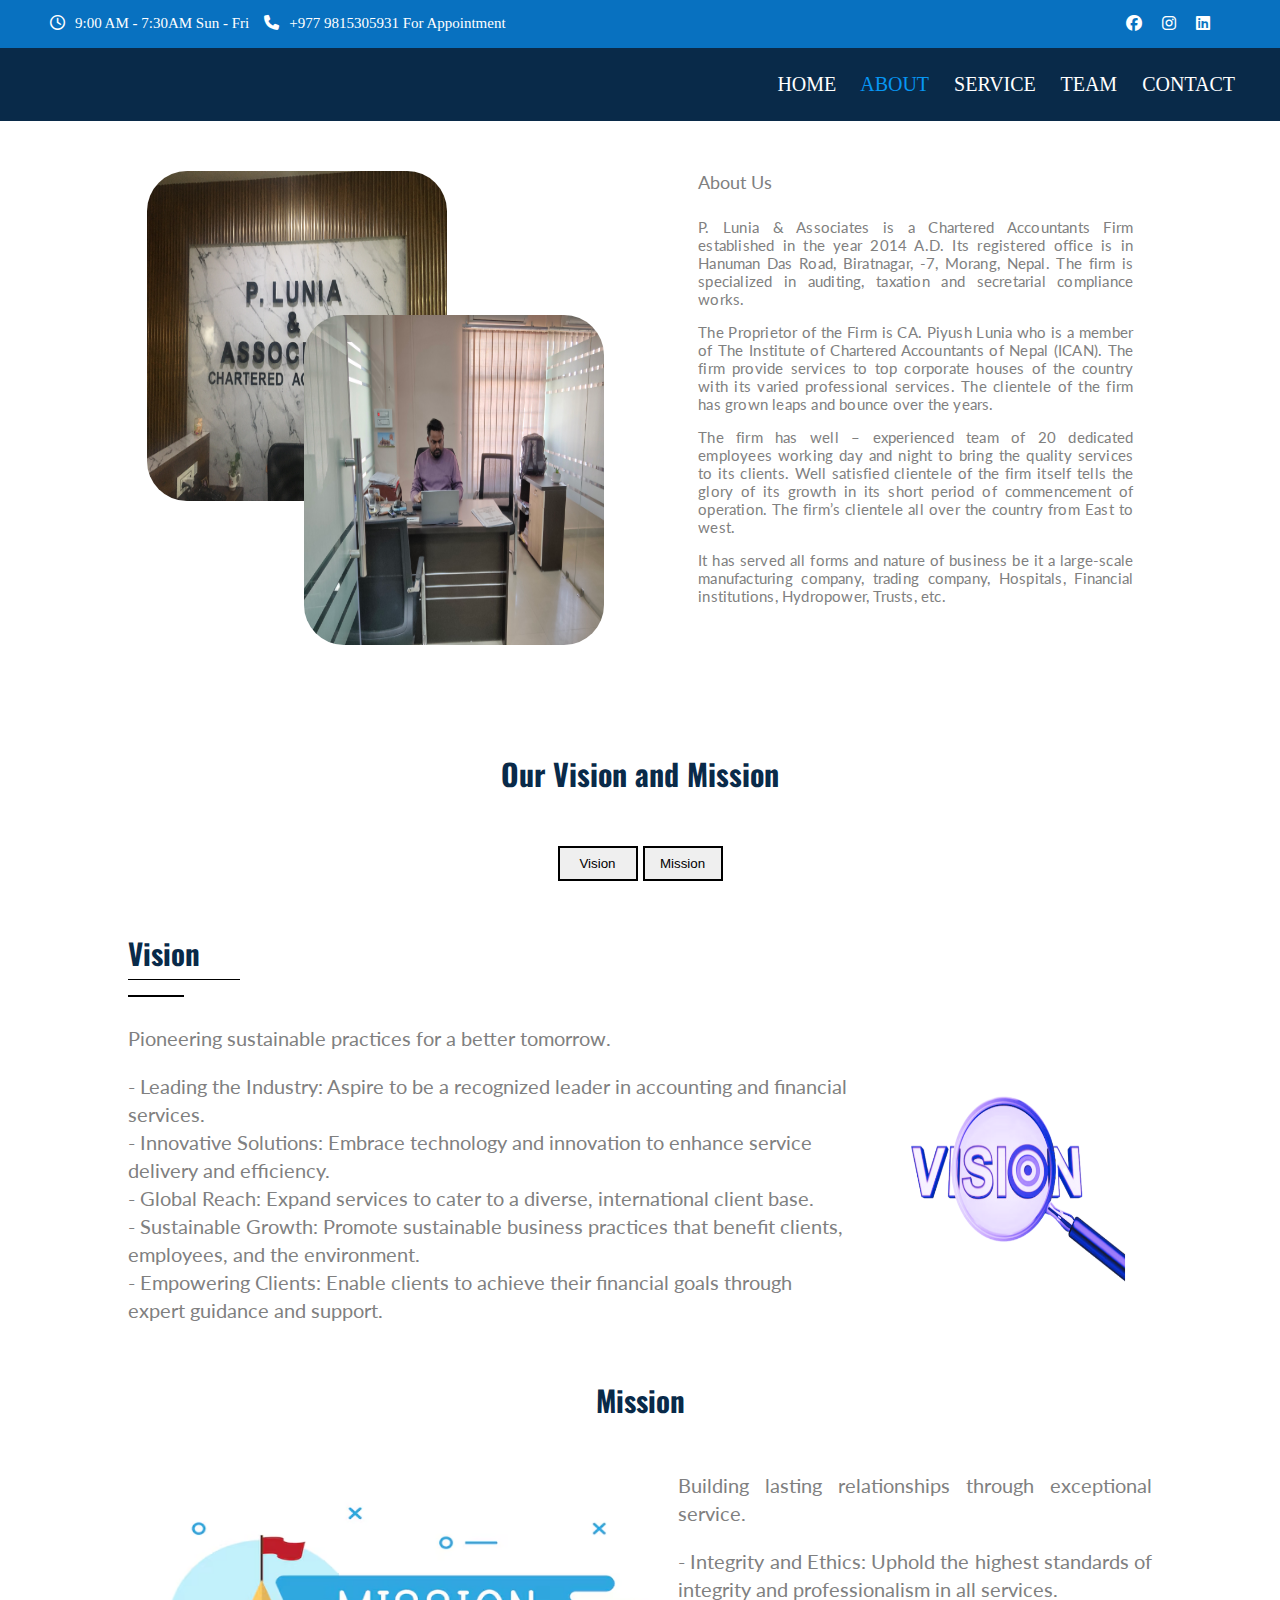
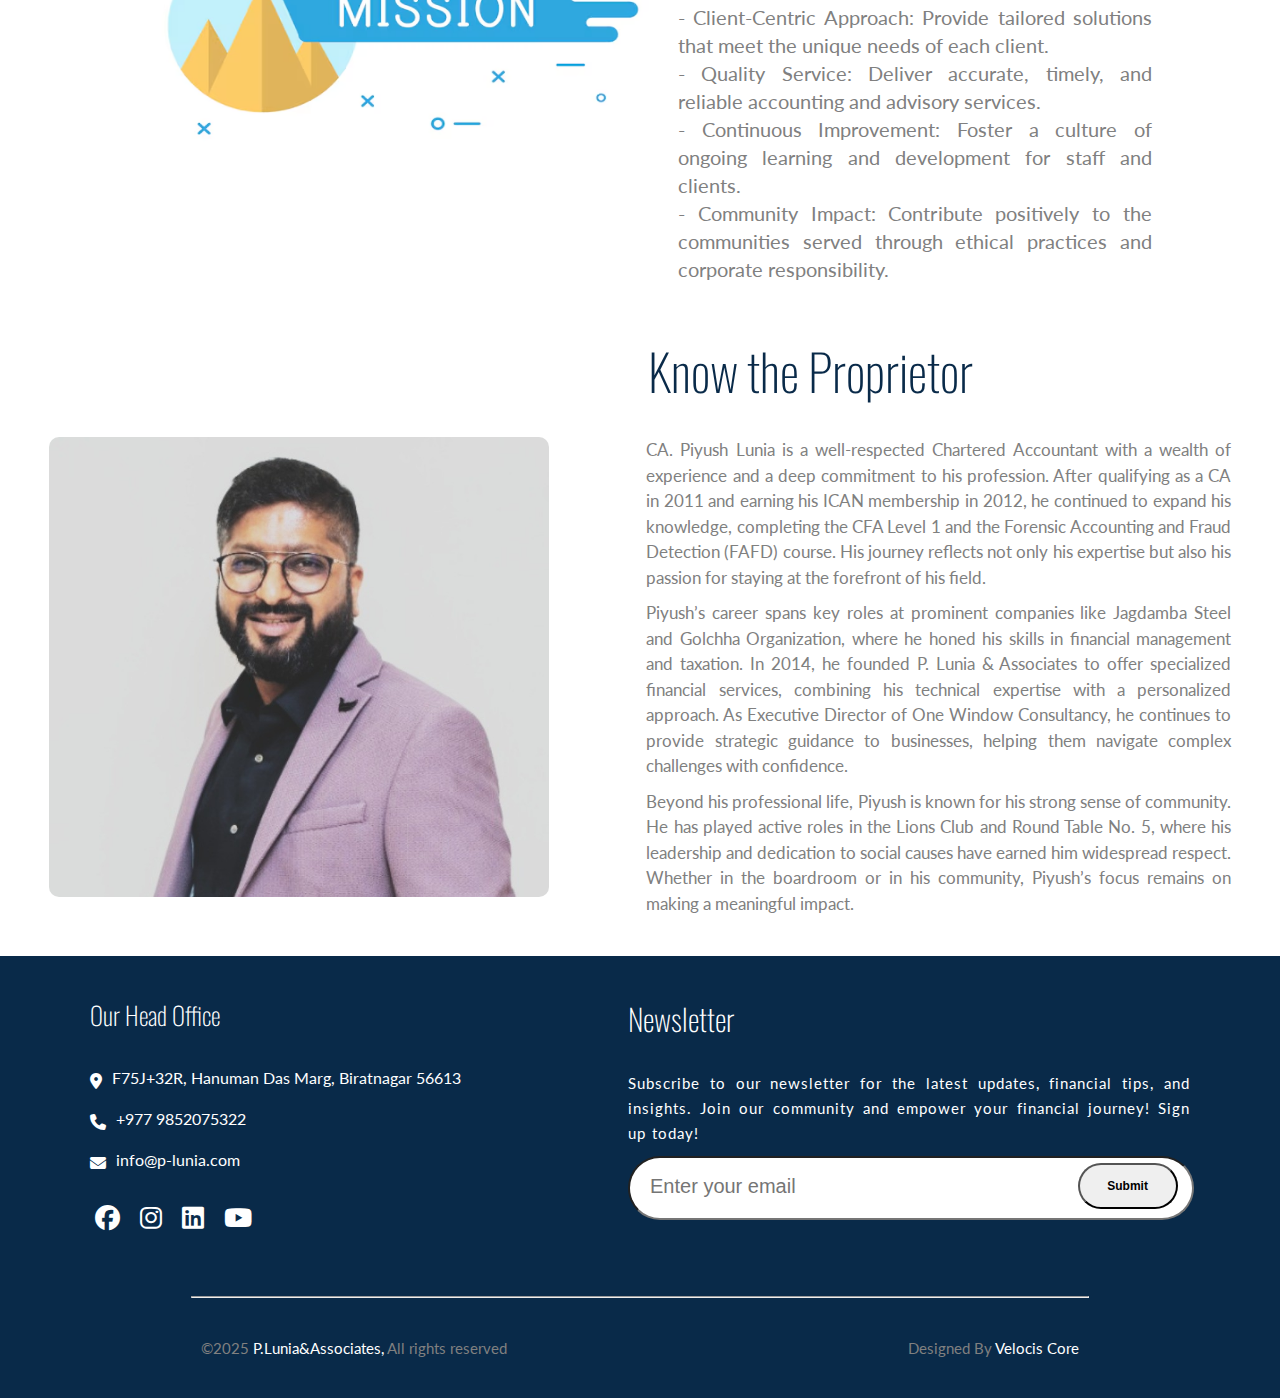
==== about.html @ ff82abf3 "pla site clone" ====
<!DOCTYPE html>
<html lang="en">

<head>
    <meta charset="UTF-8">
    <meta name="viewport" content="width=device-width, initial-scale=1.0">
    <title>P-Lunia & Associates</title>
    <link rel="shortcut icon" href="p-lunialogo.png" type="image/x-icon">
    <link rel="stylesheet" href="https://cdnjs.cloudflare.com/ajax/libs/font-awesome/6.7.2/css/all.min.css">
    <link rel="stylesheet" href="style.css">
    <link rel="stylesheet" href="media-queries.css">
    <!-- lato -->
    <link href="https://fonts.googleapis.com/css2?family=Oswald:wght@200..700&family=Playwrite+IE+Guides&display=swap"
        rel="stylesheet">

    <link
        href="https://fonts.googleapis.com/css2?family=Lato:ital,wght@0,100;0,300;0,400;0,700;0,900;1,100;1,300;1,400;1,700;1,900&family=Oswald:wght@200..700&family=Playwrite+IE+Guides&display=swap"
        rel="stylesheet">

</head>

<body>
    <!-- Top header -->
    <header class="top-header">
        <div class="side">
            <div class="time">
                <i class="fa-regular fa-clock"></i>
                <div> 9:00 AM - 7:30AM Sun - Fri</div>
            </div>
            <div class="phone">
                <i class="fa-solid fa-phone"></i>
                <div>+977 9815305931 For Appointment</div>
            </div>
        </div>
        <div class="icon">
            <a href=""><i class="fa-brands fa-facebook"></i></a>
            <a href=""><i class="fa-brands fa-instagram"></i></a>
            <a href=""><i class="fa-brands fa-linkedin"></i></a>

        </div>
    </header>

    <!-- navbar -->
    <nav class="navbar">

        <a href="index.html" class=" hover-link ">HOME</a>
        <a href="about.html" class="hover-link active">ABOUT</a>
        <a href="service.html" class="hover-link">SERVICE</a>
        <a href="team.html" class="hover-link">TEAM</a>
        <a href="contact.html" class="hover-link">CONTACT</a>

        <a href="#" class="nav-toggle"><i class="fa-solid fa-bars"></i></a>
    </nav>

    <!-- about page -->
    <section class="about">

        <div class="about-top">
            <div class="about-img">
                <div class="about-relative">
                    <img src="/assets/images/about/about.jpg" alt="about-image">
                </div>
                <div class="about-absolute">
                    <img src="/assets/images/about/about-2.jpg" alt="about-image2">
                </div>

            </div>
            <div class="about-text">
                <p>About Us</p>
                <div class="paragraph">
                    <p>P. Lunia & Associates is a Chartered Accountants Firm established in the year 2014 A.D. Its
                        registered office is in Hanuman Das Road, Biratnagar, -7, Morang, Nepal. The firm is
                        specialized
                        in
                        auditing, taxation and secretarial compliance works.</p>

                    <p> The Proprietor of the Firm is CA. Piyush Lunia who is a member of The Institute of Chartered
                        Accountants of Nepal (ICAN). The firm provide services to top corporate houses of the
                        country
                        with
                        its varied professional services. The clientele of the firm has grown leaps and bounce over
                        the
                        years.</p>

                    <p>The firm has well – experienced team of 20 dedicated employees working day and night to bring
                        the
                        quality services to its clients. Well satisfied clientele of the firm itself tells the glory
                        of
                        its
                        growth in its short period of commencement of operation. The firm’s clientele all over the
                        country
                        from East to west.</p>
                    <p> It has served all forms and nature of business be it a large-scale manufacturing company,
                        trading
                        company, Hospitals, Financial institutions, Hydropower, Trusts, etc.</p>
                </div>

            </div>
        </div>
    </section>
    <!-- vision and mission -->
    <div class="bottom">
        <h2>Our Vision and Mission</h2>
        <button type="button">Vision</button>
        <button type="button">Mission</button>
    </div>
    <!-- vision -->
    <div class="vision-absolute">
        <h4>Vision</h4>
        <hr class="one">
        <hr class="two">
    </div>
    <div class="vision">
        <!-- <hr class="one"> -->
        <div class="vision-text">
            <p style="margin-bottom: 20px;">Pioneering sustainable practices for a better tomorrow.</p>

            <p>- Leading the Industry: Aspire to be a recognized leader in accounting and financial services.
            </p>
            <p> - Innovative Solutions: Embrace technology and innovation to enhance service delivery and
                efficiency.</p>
            <p>- Global Reach: Expand services to cater to a diverse, international client base.</p>
            <p>- Sustainable Growth: Promote sustainable business practices that benefit clients, employees, and
                the
                environment.</p>
            <p> - Empowering Clients: Enable clients to achieve their financial goals through expert guidance
                and
                support.</p>
        </div>
        <div class="vision-img">
            <img src="/assets/images/about/vision.png" alt="Vision" height="300px" width="300px">
        </div>

    </div>
    <!-- Mission -->
    <div class="mission">
        <h4>Mission</h4>
        <!-- <hr class="mission-absolute1">
        <hr class="mission-absolute2"> -->
    </div>
    <div class="mission-container">

        <div class="mission-img">
            <img src="/assets/images/about/mission.png" alt="mission" height="300px" width="550px">
        </div>
        <!-- <hr class="one"> -->
        <div class="mission-text">
            <p style="margin-bottom: 20px;">Building lasting relationships through exceptional service.</p>
            <p>- Integrity and Ethics: Uphold the highest standards of integrity and professionalism in all
                services.</p>
            <p> - Client-Centric Approach: Provide tailored solutions that meet the unique needs of each client.
            </p>
            <p> - Quality Service: Deliver accurate, timely, and reliable accounting and advisory services.</p>
            <p>- Continuous Improvement: Foster a culture of ongoing learning and development for staff and
                clients.</p>
            <p> - Community Impact: Contribute positively to the communities served through ethical practices
                and corporate responsibility.</p>
        </div>
    </div>

    <h2 class="proprietor"> Know the Proprietor</h2>
    <div class="proprietor-container">

        <div class="proprietor-img">
            <img src="/assets/images/about/proprietor.jpg" alt="proprietor">

        </div>

        <div class="proprietor-text">

            <p>CA. Piyush Lunia is a well-respected Chartered Accountant with a wealth of experience and a
                deep
                commitment to his profession. After qualifying as a CA in 2011 and earning his ICAN
                membership
                in 2012, he continued to expand his knowledge, completing the CFA Level 1 and the Forensic
                Accounting and Fraud Detection (FAFD) course. His journey reflects not only his expertise
                but
                also his passion for staying at the forefront of his field.</p>

            <p>Piyush’s career spans key roles at prominent companies like Jagdamba Steel and Golchha
                Organization, where he honed his skills in financial management and taxation. In 2014, he
                founded P. Lunia & Associates to offer specialized financial services, combining his
                technical
                expertise with a personalized approach. As Executive Director of One Window Consultancy, he
                continues to provide strategic guidance to businesses, helping them navigate complex
                challenges
                with confidence.</p>
            <p>Beyond his professional life, Piyush is known for his strong sense of community. He has
                played
                active roles in the Lions Club and Round Table No. 5, where his leadership and dedication to
                social causes have earned him widespread respect. Whether in the boardroom or in his
                community,
                Piyush’s focus remains on making a meaningful impact.</p>

        </div>


    </div>

    <!-- footer -->
    <footer>
        <div class="main-footer">
            <div class="head">
                <h3 style="color: white;">Our Head Office</h3>
                <div>
                    <i class="fa-solid fa-location-dot"></i>
                    <p style="color: white;"> F75J+32R, Hanuman Das Marg, Biratnagar 56613 </p>
                </div>
                <div>
                    <i class="fa-solid fa-phone"></i>
                    <p style="color: white;">+977 9852075322</p>
                </div>
                <div>
                    <i class="fa-solid fa-envelope"></i>
                    <p style="color: white;">info@p-lunia.com</p>
                </div>
                <div class="footer-icon">
                    <a href=""><i class="fa-brands fa-facebook"></i></a>
                    <a href=""><i class="fa-brands fa-instagram"></i></a>
                    <a href=""><i class="fa-brands fa-linkedin"></i></a>
                    <a href=""><i class="fa-brands fa-youtube"></i></a>
                </div>
            </div>

            <div class="newsletter">
                <h3 style="color: white;">Newsletter</h3>
                <p style="color: white;">Subscribe to our newsletter for the latest updates, financial tips, and
                    insights. Join our community
                    and empower your financial journey! Sign up today!</p>
                <div class="form">
                    <input type="email" name="email" placeholder="Enter your email">
                    <div class="button">
                        <button type="submit">Submit</button>
                    </div>
                </div>
            </div>

        </div>
        <hr>
        <div class="footer">
            <p>&copy;2025 <a href="">P.Lunia&Associates,</a> All rights reserved</p>
            <p>Designed By <a href="">Velocis Core</a></p>
        </div>
    </footer>
</body>

</html>
---- style.css ----
* {
    margin: 0px;
    padding: 0px;
}

body {
    margin: 0px;
    padding: 0px;
}

h1,
h2,
h3,
h4,
h5,
h6 {
    color: #092a49;
    ;
    font-family: "Oswald", serif;
}

p {
    font-family: "Lato", serif;
    color: rgb(128, 128, 128);
}

a {
    color: white;
    text-decoration: none;
}


.active {
    color: #0796f3;
}

/* top navbar */
.top-header {

    background-color: #0871c0;
    /* background: linear-gradient ( #0793f9, #085490,#083e6b,#092c4d); */
    color: white;
    padding: 15px 50px;
    display: flex;
    justify-content: space-between;
}

/* topbar time and phone */

.side {
    display: flex;
    font-size: 15px;

    .time {
        display: flex;
        margin-right: 15px;

        i {
            margin-right: 10px;
        }
    }

    .phone {
        display: flex;

        i {
            margin-right: 10px;
        }
    }
}

/* Social media icon */
.icon {
    display: flex;

    a {
        color: white;
        margin-right: 20px;


    }
}

/* MAIN navbar */
.nav-toggle {
    display: none;
}

.navbar {
    text-align: end;
    background-color: #092a49;
    padding: 25px;
    font-size: 20px;

    a {
        margin-right: 20px;

    }

    a:hover {
        color: #0796f3;
    }
}

/* Contact section */
.container {

    width: 80%;
    margin: 100px auto 30px auto;

}

.text {
    padding: 10px;

    p {

        font-size: 20px;
    }

    h2 {
        margin-left: 30px;

        font-size: 40px;
        font-weight: lighter;

    }

}

/* contact sidebar */
.sub-container {
    display: flex;

}

.contact {
    display: grid;
    margin: 15px 10px;
    width: 500px;

}

.office {
    display: flex;
    border: 1px solid #e5e5e5;
    padding: 30px 30px;
    /* margin: 20px ; */
    height: 70px;
    letter-spacing: 1px;
    line-height: 35px;

    i {
        color: #0796fe;
        border: 1px solid #e5e5e5;
        margin: 12px 0px;
        /* padding: 10px; */
        font-size: 20px;
        height: 45px;
        width: 45px;
        text-align: center;
        align-content: center;
    }

    div {
        margin: 0px 0px 0px 15px;

        h4 {
            font-size: 15px;
            font-weight: 300px;

        }
    }
}

.office:hover {
    box-shadow: 1px 1px 10px 3px #e5e5e5;

}

.phone1 {
    display: flex;
    border: 1px solid #e5e5e5;
    padding: 30px 30px;
    /* margin: 20px ; */
    height: 70px;
    letter-spacing: 1px;
    line-height: 35px;

    i {
        color: #0796fe;
        border: 1px solid #e5e5e5;
        margin: 12px 0px;
        /* padding: 10px; */
        font-size: 20px;
        height: 45px;
        width: 45px;
        text-align: center;
        align-content: center;
    }

    div {
        margin: 0px 0px 0px 15px;

        h4 {
            font-size: 15px;
            font-weight: 300px;

        }
    }
}

.phone1:hover {
    box-shadow: 1px 1px 10px 3px #e5e5e5;

}

.email {
    display: flex;
    border: 1px solid #e5e5e5;
    padding: 30px 30px;
    /* margin: 20px ; */
    height: 70px;
    letter-spacing: 1px;
    line-height: 35px;

    i {
        color: #0796fe;
        border: 1px solid #e5e5e5;
        margin: 12px 0px;
        /* padding: 10px; */
        font-size: 20px;
        height: 45px;
        width: 45px;
        text-align: center;
        align-content: center;
    }

    div {
        margin: 0px 0px 0px 15px;

        h4 {
            font-size: 15px;
            font-weight: 300px;

        }
    }
}

.email:hover {
    box-shadow: 5px 5px 25px #e5e5e5;

}

/* Map embedded */
.map {

    margin-left: 30px;

}

/* footer */
footer {
    background-color: #092a49;
    color: white;
}

.main-footer {

    display: flex;
    /* width: 100%; */
    justify-content: space-around;
    padding: 40px;
    margin: 0px 50px;
}

/* our head office */
.head {
    width: 100%;
    color: white;

    h3 {
        font-weight: lighter;
        font-size: 25px;
        margin-bottom: 30px;

    }

    div {
        display: flex;
        margin-bottom: 10px;

        i {
            margin: 10px 10px 5px 0px;
        }

        p {
            margin: 5px 5px 5px 0px;
        }
    }
}

.footer-icon a {
    font-size: 25px;
    margin: 10px 5px;
}

.footer-icon a:hover {
    color: #0796f3;
}

/* News letter */
.newsletter {
    /* width: 50%; */


    h3 {
        font-weight: lighter;
        font-size: 30px;
        font-weight: lighter;
        margin-bottom: 30px;

    }

    p {
        font-size: 15px;
        letter-spacing: 1px;
        word-spacing: 1px;
        text-align: justify;
        line-height: 25px;
    }
}

/* form */

.form {
    position: relative;


    input {
        margin-top: 10px;
        height: 60px;
        width: 100%;
        border-radius: 40px;
    }

    input::placeholder {
        padding: 20px;
        font-size: 20px;
    }

    .button {
        position: absolute;
        left: 80%;
        bottom: 15%;

        button {
            cursor: pointer;
            width: 100px;
            padding: 14px;
            border-radius: 40px;
            font-size: 12px;
            font-weight: bold;
        }

    }
}

.button button:hover {
    color: #0796f3;
    background-color: #092a49;
}

/* down footer */
.footer {
    display: flex;
    height: 100px;
    justify-content: space-around;
    align-items: center;
    font-size: 15px;

    p a:hover {
        color: #0796f3;
    }
}

hr {
    color: #22405c;
    height: .1px;
    justify-self: center;
    width: 70%;
}

/* Services section */


/* for text */
.service-text {
    margin: 2rem 0rem 1rem 9rem;
    /* border: 1px solid black; */

    p {
        font-size: 18px;

    }

    h2 {
        margin-left: 55px;

        font-size: 40px;
        font-weight: 150;

    }

}

/*main card container */
.card-container {
    display: flex;
    justify-content: center;
    /* width: 100%; */
    flex-wrap: wrap;
    gap: 40px 40px;
}

/* single card container */
.card {
    height: auto;
    width: 275px;
    border: 1px solid #e5e5e5;

    /* text written inside the card */
    .card1 {
        padding: 36px;
        text-align: center;
        /* margin-bottom: 15px; */

        h2 {
            font-size: 27px;
            font-weight: 200;
            margin: 10px 0px;

        }

        p {
            font-size: 18.5px;
            line-height: 25px;
        }
    }

}

/* hovering the card */
/* box-shadow: h-offset(-l,+r),v-offset(-t,+b),blur,spread(+shadow incresed,- decrease) */
.card:hover {
    box-shadow: 10px 10px 25px -2px #e5e5e5, -10px -10px 25px -2px #e5e5e5;
    /* box-shadow: 10px 10px 50px 12px #e5e5e5, -10px -10px 50px 12px #e5e5e5; */
}

/* team section */
.team-container {
    /* width: 80%; */
    margin: 50px 50px;

}

/* for text */
.team-text {

    margin: 10px 0px 20px 52px;

    p {

        font-size: 18px;
    }

    h2 {
        margin-left: 40px;

        font-size: 40px;
        font-weight: 150;

    }

}

/* image container */
.team-container {
    justify-content: center;
    display: grid;
    grid-template-columns: repeat(3, 1fr);
    column-gap: 31px;
}

/* single image */

.member {
    position: relative;

}

.image-wrapper img {
    border-radius: 20px;
    width: 400px;
    height: 400px;
    object-fit: cover;
}

.info {
    position: absolute;
    bottom: -16px;
    left: 25%;
    width: 200px;
    border-radius: 14px;
    text-align: center;
    padding: 8px;
    background-color: white;

}

/*                     About                                            */

/* main container */
/* .about{
    margin: 50px;
} */
.about-top {
    display: flex;
    justify-content: space-around;
    height: 530px;
    margin: 50px auto 0px auto;
    column-gap: 50px;
    /* border: 1px solid black; */
}

/* image container */
.about-img {
    position: relative;

}

/* image  */
.about-relative img {
    border-radius: 40px;
    height: 350px;
    width: 400px;

}

.about-absolute img {
    position: absolute;
    top: 9rem;
    left: 9.8rem;
    border-radius: 40px;
    height: 350px;
    width: 400px;
}

/* text */
.about-text {
    width: 40%;


    p {
        margin-bottom: 25px;
        font-size: 18px;

    }

    .paragraph p {
        margin-bottom: 15px;
        font-size: 17px;
        letter-spacing: 0.2px;
        text-align: justify;

    }
}

/* Vision and Misssion */
.bottom {
    font-size: 20px;
    text-align: center;
    margin-top: 50px;

    button {
        padding: 8px;
        width: 80px;
        margin-top: 50px;
        border: 2px solid black;
    }

    button:active {
        background-color: #0796fe;
        color: white;
    }
}

/* Vision  only*/
/* h4 */
.vision-absolute {
    position: relative;
    width: 80%;
    margin: 50px auto 0px auto;
    font-size: 29px;
    font-weight: 350;


    /* first hr line below visison */
    .one {
        position: absolute;
        top: 3rem;
        width: 7rem;
        height: 1.4px;
        background-color: black;
        left: 0rem;
        border: hidden;
    }

    /* 2nd hr line blow 1st line" */
    .two {
        position: absolute;
        top: 4rem;
        width: 3.5rem;
        height: 2.2px;
        background-color: black;
        left: 0rem;
        border: hidden;
    }
}

/* vision container */
.vision {
    margin: 50px auto 0px auto;
    display: flex;
    width: 80%;
    justify-content: center;

}

/* main vision text and image container*/


/* vision text */
.vision-text {
    /* margin-top: 50px; */
    line-height: 1.4;
    font-size: 20px;
}

/* mission  */
/* h4 */
.mission {
    position: relative;
    margin: 50px auto 0px auto;
    font-size: 29px;
    font-weight: 350;
    width: 80%;
    text-align: center;

    /* first hr line below mission */
    .mission-absolute1 {
        position: absolute;
        top: 3rem;
        width: 7rem;
        height: 1.4px;
        background-color: black;
        left: 35rem;
        border: hidden;
    }


    /* 2nd hr line blow 1st line" */
    .mission-absolute2 {
        position: absolute;
        top: 4rem;
        width: 3.5rem;
        height: 2.2px;
        background-color: black;
        left: 35rem;
        border: hidden;
    }
}

/* main container */
.mission-container {
    margin: 50px auto 50px auto;
    display: flex;
    width: 80%;
    justify-content: center;
}

/* mission text and image  */

/* text written in misiion statement */
.mission-text {
    line-height: 1.4;
    font-size: 20px;
    text-align: justify;
}

/* proprietor */
/* proprietor h2 */
.proprietor {
    font-size: 50px;
    font-weight: 100;
    text-align: right;
    width: 76%;

}

/* main container */
.proprietor-container {
    display: flex;
    justify-content: space-around;
}

.proprietor-img img {
    height: 460px;
    margin-top: 30px;
    width: 500px;
    border-radius: 10px;
    object-fit: cover;
}

.proprietor-text {
    margin: 30px 0px;
    height: auto;
    width: 585px;

    p {
        margin-bottom: 10px;
        line-height: 1.5;
        font-size: 17px;
        text-align: justify;
    }
}

/* home slider */
/* slider image */
/* .slider {
    position: relative;
    width: 100%;

}

.slider-img img {
    position: relative;
    height: 680px;
    width: 100%;
    object-fit: cover;
}

.slider-img::after {
    content: "";
    position: absolute;
    top: 0;
    left: 0;
    right: 0;
    bottom: 0;
    background: #092a49b9;

} */

/* Next & previous buttons */
/* .prev,
.next {
    cursor: pointer;
    position: absolute;
    top: 50%;
    width: auto;
    padding: 20px;
    margin-top: -22px;
    color: white;
    font-weight: bold;
    font-size: 18px;
    transition: 0.6s ease;
    border-radius: 0 3px 3px 0;
    user-select: none;
} */

/* Position the "next button" to the right */
/* .next {
    color: #0796fe;
    right: 0;
    top: 47.2rem;
    background-color: #092a49;
    border-radius: 3px 0 0 3px;
} */

/* .prev {
    color: #0796fe;
    left: 92%;
    top: 47.2rem;
    background-color: #092a49;
    border-radius: 3px 0 0 3px;
} */

/* On hover, add a black background color with a little bit see-through */
/* .prev:hover,
.next:hover {
    background-color: #0796fe;
    color: white;
} */

/* text 1*/
/* .slidertext1 {
    text-align: center;

    h2 {
        position: absolute;
        top: 14rem;
        left: 27.2rem;
        font-size: 44px;
        font-weight: 200;
        width: 40%;

    }

    p {
        position: absolute;
        top: 23rem;
        left: 24rem;
        width: 48%;
        font-size: 20px;
    }
} */

/* text2 */
/* .slidertext2 {
    text-align: center;

    h2 {
        position: absolute;
        top: 16rem;
        left: 27.2rem;
        font-size: 44px;
        font-weight: 200;
        width: 40%;

    }

    p {
        position: absolute;
        top: 21rem;
        left: 24rem;
        width: 48%;
        font-size: 20px;
    }
} */

/* slider text3 */
/* .slidertext3 {
    text-align: center;

    h2 {
        position: absolute;
        top: 16rem;
        left: 27.2rem;
        font-size: 44px;
        font-weight: 200;
        width: 40%;

    }

    p {
        position: absolute;
        top: 21rem;
        left: 24rem;
        width: 48%;
        font-size: 20px;
    }
} */

/* Home card */
.home-card {
    display: flex;
    /* flex-wrap: wrap; */
    gap: 40px 40px;
    margin: 80px;
    text-align: center;
    justify-content: center;
}

.home-team {
    width: 200px;
    height: auto;
    box-shadow: 16px 6px 15px 0px #e5e5e5, -8px -8px 15px 0px #e5e5e5;
    padding: 20px;

    h3 {
        margin-top: 10px;
        font-size: 25px;
        font-weight: 200;
    }
}

.home-team:hover {
    box-shadow: none;
    border: 1px solid #e5e5e5;
}

/* home-choose */
/* home-choose section */
.card-choose {
    width: 85%;
    margin: 50px auto 50px auto;
    display: flex;
}

/* text written under p */
.features-container p {
    text-align: justify;
}

/* image */
.homefeature-image {
    img {
        height: 400px;
        width: 500px;
        margin: 50px 20px 10px 20px;
        object-fit: cover;
    }
}

/* heading */
.choose-top {
    padding: 30px;

    h3 {
        margin-left: 2rem;
        font-size: 40px;
        font-weight: 150;
    }
}

/* icon added in our features */
.features-icon {
    display: flex;
    flex-wrap: wrap;

}

/* single icon */
.staff {
    gap: 20px;
    display: flex;
    width: 300px;

    i {
        color: #0796f3;
        font-size: 30px;
        padding: 10px;
        align-self: center;

    }

    div {
        width: 200px;

        h2 {

            font-size: 40px;
            font-weight: 150;
        }

        p {
            font-size: 20px;
        }
    }
}




/* button in home page of service */
.home-service-button {
    margin: 2rem 0rem 1rem 9rem;
}

.home-service-button button {
    /* width: 80px;
    height: 30px; */
    border-radius: 5px;
    border: 1px solid black;
    background-color: white;
    color: gray;
    padding: 15px;
    font-size: 15px;
    font-weight: 200;
}

/* hover */
.home-service-button button:hover {
    background-color: gray;
    color: white;
    border: hidden;
}

/* home our city */
.home-client {
    width: 80%;
    margin: 20px auto 40px auto;

    h2 {
        font-size: 40px;
        font-weight: 150;

    }
}

/* client image */
.client-image {
    /* width: 80%; */
    text-align: center;

    img {
        padding: 20px;
        height: 110px;
        width: 110px;
        /* background-color: #0796fe; */
    }
}
---- media-queries.css ----
/* navbar */
@media (max-width:768px) and (min-width:320px) {
   .top-header {
      display: none;
   }

   .nav-toggle {
      display: block;
      margin-right: 30px;
   }

   .hover-link {
      display: none;
   }
}

/* home slider */

/* footer */

@media (max-width:991px) and (min-width:320px) {
   .main-footer {
      display: flex;
      flex-direction: column;
   }

   .head {
      width: 100%;
   }

   .newsletter {
      width: 100%;
   }
}

/* home why choose us*/
@media (max-width: 1415px) and (min-width: 1000px) {

   /* image */
   .homefeature-image {
      margin-top: 50px;

      img {
         height: 300px;
         width: 350px;
      }
   }

   /* single icon */
   .staff {
      gap: 10px;
      width: 200px;

      i {
         font-size: 20px;
      }

      div {
         p {
            font-size: 15px;
         }
      }
   }
}

@media (max-width: 1000px) and (min-width: 768px) {

   /* home card  */
   .home-card {
      flex-wrap: wrap;
   }

   /* why choose us */
   .card-choose {
      flex-wrap: wrap;
   }

   /* image */
   .homefeature-image {
      text-align: center;
      width: 90%;

      img {
         height: 300px;
         width: 350px;
      }
   }

   /* single icon */
   .staff {
      width: 325px;

      i {
         padding: 10px;

      }

      div {
         width: 300px;

         p {
            font-size: 15px;
         }
      }
   }

}



@media (max-width: 768px) and (min-width: 320px) {

   /* home card  */
   .home-card {
      /* display: flex; */
      flex-wrap: wrap;
   }

   /* why choose us */
   .card-choose {
      flex-wrap: wrap;
   }

   /* image */
   .homefeature-image {
      width: 90%;

      img {
         height: 150px;
         width: 200px;
      }
   }

   /* icon added in our features */
   /* single icon */
   .staff {
      gap: 10px;
      width: 200px;

      i {
         font-size: 20px;
      }

      div {
         p {
            font-size: 15px;
         }
      }
   }

}

/* @media (max-width:806px) and (min-width:320px){
   .main-footer{
    display: flex;
    flex-direction: column;
   }

}
@media (max-width:440px) and (min-width:320px){
    .main-footer{
     display: flex;
     flex-direction: column;

    }
 
 }
 @media (max-width:445px) and (min-width:320px){
    .form input{
        width: 100%;
    }
 
 } */
/* about section */
@media (max-width:1400px) and (min-width:1000px) {
   /* .about-top {
      width: 85%;
   } */

   /* image  */
   .about-relative img {
      height: 330px;
      width: 300px;
   }

   .about-absolute img {
      height: 330px;
      width: 300px;
      /* display: none; */
   }

   /* text */
   .paragraph p {
      font-size: 15px;
   }
}


/* @media (max-width:806px) and (min-width:320px){
   .main-footer{
    display: flex;
    flex-direction: column;
   }

}
@media (max-width:440px) and (min-width:320px){
    .main-footer{
     display: flex;
     flex-direction: column;

    }
 
 }
 @media (max-width:445px) and (min-width:320px){
    .form input{
        width: 100%;
    }
 
 } */
/* about section */
@media (max-width:1400px) and (min-width:1000px) {
   .about-top {
      width: 85%;
   }

   /* image  */
   .about-relative img {
      width: 300px;
   }

   .about-absolute img {
      height: 330px;
      width: 300px;
   }

   /* text */
   .about-text {
      margin-left: 50px;
      padding-left: 50px;

      .paragraph p {
         font-size: 15px;

      }
   }
}

/* about section */
@media (max-width:1000px) and (min-width:768px) {
   .about-top {
      flex-wrap: wrap;
      justify-content: center;
      height: auto;
   }

   /* image container */
   /* .about-img {
      width: 100%;
      height: 620px;
   } */

   /* image  */
   .about-relative img {
      margin-left: 40px;
      height: 400px;
      width: 500px;
   }

   .about-absolute img {
      height: 400px;
      width: 470px;
   }

   /* text */
   .about-text {
      p {
         margin-bottom: 25px;
      }

      .paragraph p {
         font-size: 15px;
      }
   }
}

@media (max-width:768px) and (min-width:500px) {
   .about-top {
      flex-wrap: wrap;
      width: 85%;
      height: auto;
      justify-content: normal;
   }

   /* image container */
   /* .about-img {
      width: 100%;
      height: 620px;

   } */

   /* image  */
   .about-relative img {
      margin-left: 40px;
      height: 400px;
      width: 600px;
   }

   .about-absolute img {
      /* height: 330px;
      width: 300px; */
      display: none;
   }

   /* text */
   .about-text {
      width: 100%;

      .paragraph p {
         font-size: 15px;
      }
   }
}

@media (max-width:500px) and (min-width:320px) {
   .about-img {
      display: none;
   }

   /* text */
   .about-text {
      width: 100%;
      height: auto;
      margin: 0px 20px 0px 20px;

      .paragraph p {
         font-size: 15px;
      }
   }
}

/* vision mission */
@media (max-width:1024px) and (min-width:800px) {

   /* vision */
   .vision-text {
      font-size: 15px;
   }

   .vision-img {
      height: 200px;
      width: 250px;
   }

   /* mission */
   .mission-img img {
      height: 300px;
      width: 350px;
   }

   .mission-text {
      font-size: 15px;
      /* text-align: justify; */
   }
}

@media (max-width:800px) and (min-width:500px) {

   /* vision */
   .vision {
      display: flex;
      flex-wrap: wrap;

   }

   /* mission */
   .mission-container {
      flex-wrap: wrap;
      flex-direction: column;
   }

   /* vision */
   .vision-text {
      font-size: 15px;
   }

   .vision-img {
      height: 200px;
      width: 250px;
      justify-items: center;
   }

   /* mission */
   .mission h4 {
      margin-top: 20px;
   }

   .mission-img {
      align-self: center;
   }

   .mission-img img {
      height: 200px;
      width: 250px;
   }

   .mission-text {
      font-size: 15px;
      /* text-align: justify; */
   }
}

@media (max-width:500px) and (min-width:320px) {
   .bottom {
      display: none;
   }

   .vision-absolute {
      margin-top: 0px;
   }

   .vision-img {
      display: none;
   }

   /* mission */
   .mission-img img {
      display: none;
   }
}

/* about propritor */
@media (max-width:1024px) and (min-width:990px) {
   .proprietor-container {
      margin: 0px 30px;
   }

   .proprietor-img img {
      margin-top: 20px;
      height: 300px;
      width: 400px;
   }

   .proprietor-text {
      margin: 0px 0px 0px 40px;

      p {
         font-size: 16px;
      }
   }
}

/* about propritor */
@media (max-width:990px) and (min-width:500px) {
   .proprietor-container {
      margin: 0px 30px;
      flex-wrap: wrap;
   }

   .proprietor-img img {
      margin-top: 20px;
      height: 300px;
      width: 400px;
   }

   .proprietor-text {
      margin: 40px 0px 0px 40px;

      p {
         font-size: 16px;
      }
   }
}

@media (max-width:500px) and (min-width:320px) {
   .proprietor-img img {
      display: none;
   }

   .proprietor-text {
      margin: 40px 10px 0px 20px;


      p {
         font-size: 16px;
      }
   }
}

/* service */
/* @media (max-width:1024px) and (min-width:768px){
   .service-text {
      margin: 50px auto 30px auto;
  
      p {
          font-size: 15px;
  
      }
  
      h2 {
          margin-left: 50px;
          font-size: 25px;
          font-weight: 150;
  
      }
  
  }

} */
@media (max-width:450px) and (min-width:320px) {
   .service-text {
      margin: 20px 0px 20px 50px;

      p {
         font-size: 15px;

      }

      h2 {
         margin-left: 10px;
         font-size: 25px;
         font-weight: 150;

      }

   }

   /* .home-service-button{
      text-align: left;
     } */

}
/* contact */
@media (max-width:1300px) and (min-width:1000px){
   .contact{

   }
   .office{
      width: auto;
      height: auto;
   }
   .phone{
      width: auto;
      height: auto;
   }
   .email{
      width: auto;
      height: auto;
   }
}
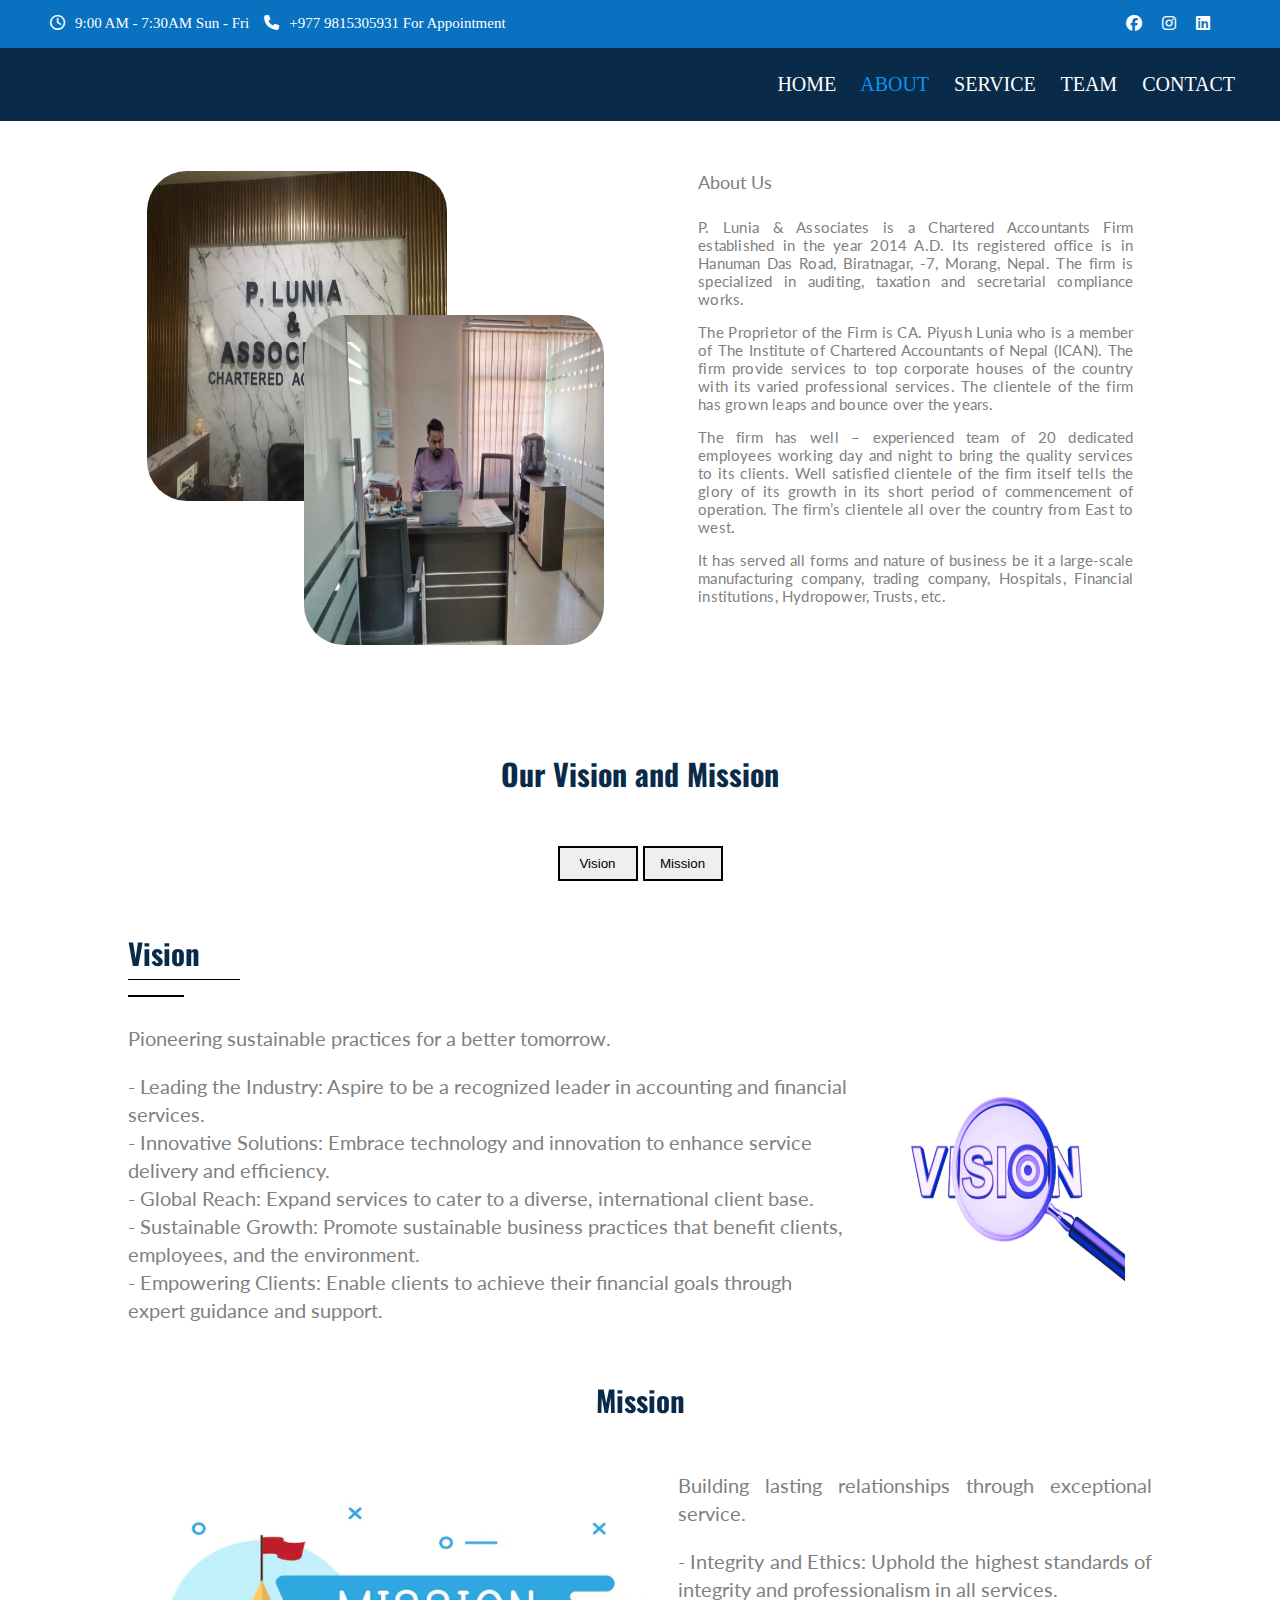
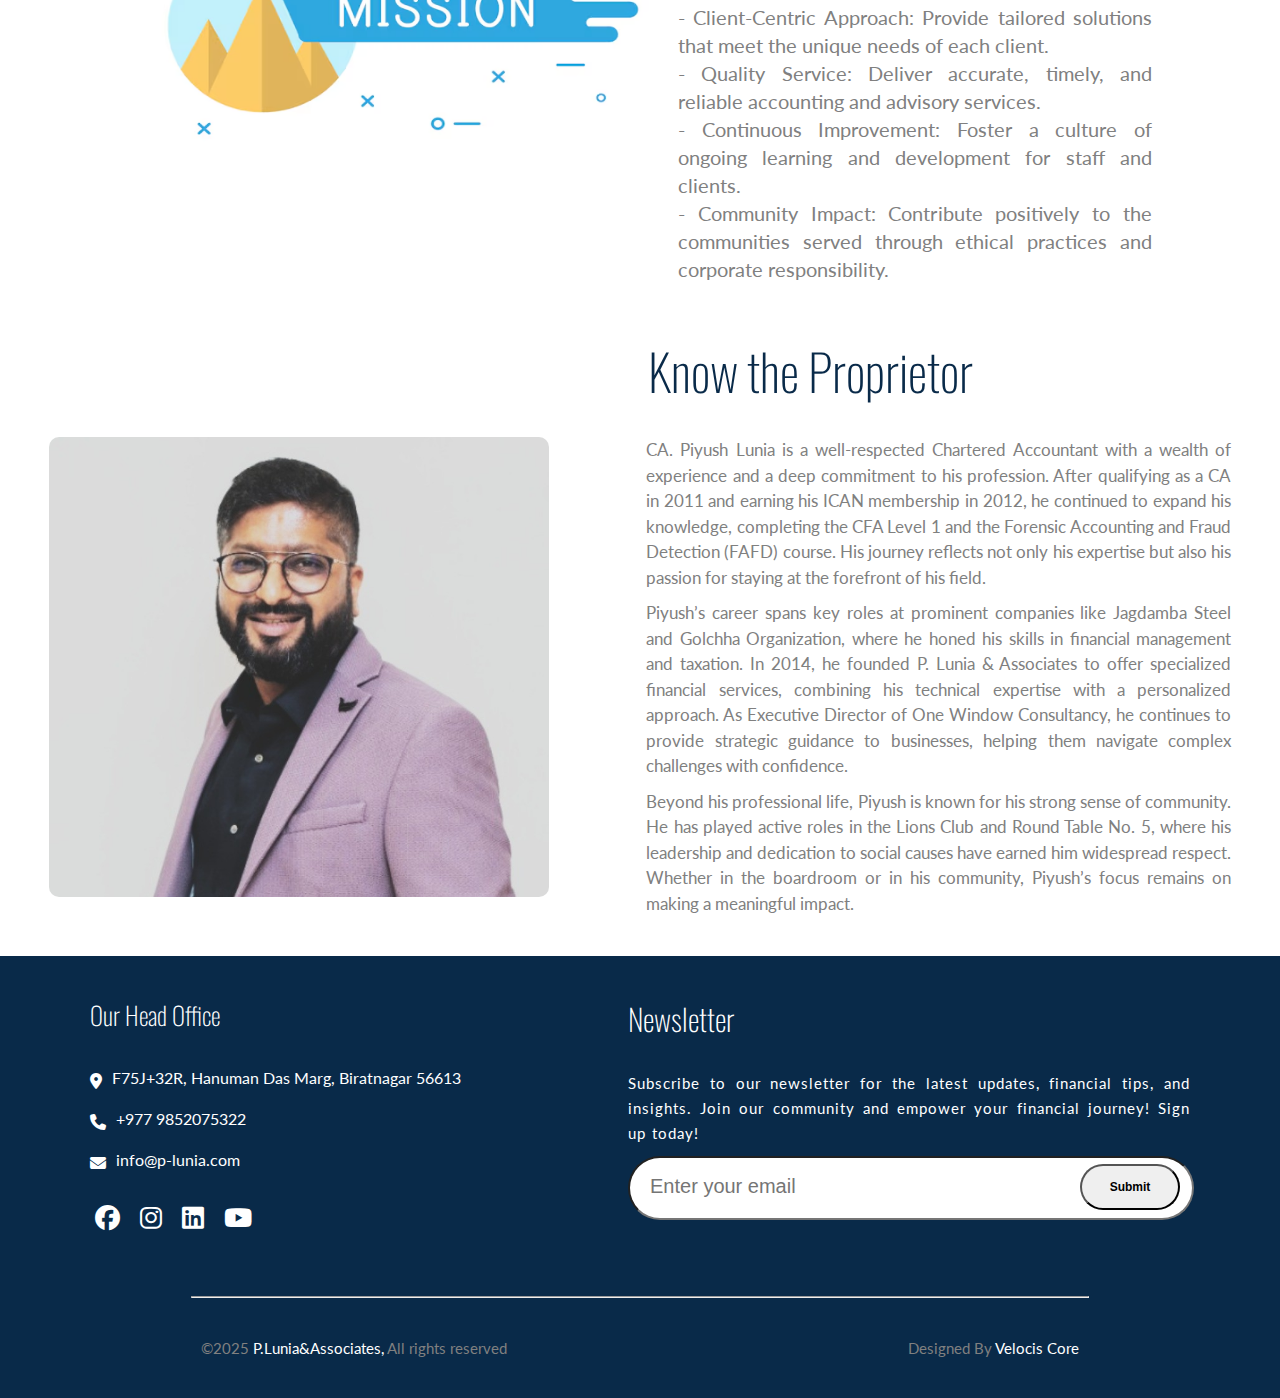
==== commit 9946c159: "pla site added" ====
--- a/about.html
+++ b/about.html
@@ -58,10 +58,10 @@
         <div class="about-top">
             <div class="about-img">
                 <div class="about-relative">
-                    <img src="/assets/images/about/about.jpg" alt="about-image">
+                    <img src="assets/images/about/about.jpg" alt="about-image">
                 </div>
                 <div class="about-absolute">
-                    <img src="/assets/images/about/about-2.jpg" alt="about-image2">
+                    <img src="assets/images/about/about-2.jpg" alt="about-image2">
                 </div>
 
             </div>
@@ -128,7 +128,7 @@
                 support.</p>
         </div>
         <div class="vision-img">
-            <img src="/assets/images/about/vision.png" alt="Vision" height="300px" width="300px">
+            <img src="assets/images/about/vision.png" alt="Vision" height="300px" width="300px">
         </div>
 
     </div>
@@ -141,7 +141,7 @@
     <div class="mission-container">
 
         <div class="mission-img">
-            <img src="/assets/images/about/mission.png" alt="mission" height="300px" width="550px">
+            <img src="assets/images/about/mission.png" alt="mission" height="300px" width="550px">
         </div>
         <!-- <hr class="one"> -->
         <div class="mission-text">
@@ -162,7 +162,7 @@
     <div class="proprietor-container">
 
         <div class="proprietor-img">
-            <img src="/assets/images/about/proprietor.jpg" alt="proprietor">
+            <img src="assets/images/about/proprietor.jpg" alt="proprietor">
 
         </div>
 
@@ -229,9 +229,7 @@
                     and empower your financial journey! Sign up today!</p>
                 <div class="form">
                     <input type="email" name="email" placeholder="Enter your email">
-                    <div class="button">
-                        <button type="submit">Submit</button>
-                    </div>
+                    <button type="submit">Submit</button>
                 </div>
             </div>
 
--- a/style.css
+++ b/style.css
@@ -87,6 +87,9 @@
 }
 
 .navbar {
+    transition: 0.4s;
+    position: sticky;
+    top: 0;
     text-align: end;
     background-color: #092a49;
     padding: 25px;
@@ -104,14 +107,14 @@
 
 /* Contact section */
 .container {
-
-    width: 80%;
+    width: 90%;
     margin: 100px auto 30px auto;
 
 }
 
 .text {
     padding: 10px;
+    margin-left: 40px;
 
     p {
 
@@ -120,7 +123,6 @@
 
     h2 {
         margin-left: 30px;
-
         font-size: 40px;
         font-weight: lighter;
 
@@ -131,13 +133,14 @@
 /* contact sidebar */
 .sub-container {
     display: flex;
+    justify-content: space-around;
 
 }
 
 .contact {
     display: grid;
+    /* grid-template-columns: 10px 400px 400px; */
     margin: 15px 10px;
-    width: 500px;
 
 }
 
@@ -145,7 +148,6 @@
     display: flex;
     border: 1px solid #e5e5e5;
     padding: 30px 30px;
-    /* margin: 20px ; */
     height: 70px;
     letter-spacing: 1px;
     line-height: 35px;
@@ -252,13 +254,6 @@
 
 }
 
-/* Map embedded */
-.map {
-
-    margin-left: 30px;
-
-}
-
 /* footer */
 footer {
     background-color: #092a49;
@@ -349,24 +344,22 @@
         font-size: 20px;
     }
 
-    .button {
+    button {
         position: absolute;
-        left: 80%;
-        bottom: 15%;
-
-        button {
-            cursor: pointer;
-            width: 100px;
-            padding: 14px;
-            border-radius: 40px;
-            font-size: 12px;
-            font-weight: bold;
-        }
-
-    }
-}
-
-.button button:hover {
+        right: 10px;
+        bottom: 10px;
+        cursor: pointer;
+        width: 100px;
+        padding: 14px;
+        border-radius: 40px;
+        font-size: 12px;
+        font-weight: bold;
+    }
+
+
+}
+
+button:hover {
     color: #0796f3;
     background-color: #092a49;
 }
@@ -377,6 +370,7 @@
     height: 100px;
     justify-content: space-around;
     align-items: center;
+    flex-wrap: wrap;
     font-size: 15px;
 
     p a:hover {
@@ -392,7 +386,9 @@
 }
 
 /* Services section */
-
+.service{
+    margin-bottom: 50px;
+}
 
 /* for text */
 .service-text {
@@ -459,8 +455,8 @@
 
 /* team section */
 .team-container {
-    /* width: 80%; */
-    margin: 50px 50px;
+    width: 100%;
+    margin: 50px 0px 50px 0px;
 
 }
 
@@ -487,21 +483,21 @@
 /* image container */
 .team-container {
     justify-content: center;
-    display: grid;
-    grid-template-columns: repeat(3, 1fr);
-    column-gap: 31px;
+    display: flex;
+    flex-wrap: wrap;
+    gap: 40px 20px;
 }
 
 /* single image */
 
 .member {
     position: relative;
-
+    z-index: -1;
 }
 
 .image-wrapper img {
     border-radius: 20px;
-    width: 400px;
+    width: 320px;
     height: 400px;
     object-fit: cover;
 }
@@ -535,6 +531,7 @@
 
 /* image container */
 .about-img {
+    z-index: -1;
     position: relative;
 
 }
--- a/media-queries.css
+++ b/media-queries.css
@@ -18,7 +18,7 @@
 
 /* footer */
 
-@media (max-width:991px) and (min-width:320px) {
+@media (max-width:991px) and (min-width:500px) {
    .main-footer {
       display: flex;
       flex-direction: column;
@@ -30,6 +30,45 @@
 
    .newsletter {
       width: 100%;
+   }
+}
+
+@media (max-width:500px) and (min-width:320px) {
+   .main-footer {
+      margin: 0px 5px;
+      display: flex;
+      flex-direction: column;
+   }
+
+   .head {
+      width: 100%;
+   }
+
+   .newsletter {
+      width: 100%;
+   }
+
+   .form {
+      input {
+         font-size: 10px;
+      }
+
+      input::placeholder {
+         font-size: 12px;
+      }
+
+      button {
+         bottom: 15px;
+         width: 70px;
+         padding: 8px;
+      }
+
+
+   }
+
+   .footer p {
+      font-size: 10px;
+      font-weight: 500;
    }
 }
 
@@ -529,21 +568,243 @@
      } */
 
 }
+
 /* contact */
-@media (max-width:1300px) and (min-width:1000px){
-   .contact{
-
-   }
-   .office{
-      width: auto;
-      height: auto;
-   }
-   .phone{
-      width: auto;
-      height: auto;
-   }
-   .email{
-      width: auto;
-      height: auto;
+@media (max-width:1300px) and (min-width:1000px) {
+   .text {
+      margin-left: 10px;
+   }
+
+   .office {
+      width: 350px;
+      /* height: 100px; */
+   }
+
+   .phone {
+      width: 350px;
+      /* height: 100px; */
+   }
+
+   .email {
+      width: 350px;
+      /* height: 100px; */
+   }
+
+   .map {
+      height: 480px;
+      width: 450px;
+   }
+}
+
+@media (max-width:1000px) and (min-width:460px) {
+   .sub-container {
+      flex-wrap: wrap;
+   }
+
+   .contact {
+      width: 100%;
+      row-gap: 20px;
+   }
+
+   .map {
+      width: 100%;
+   }
+
+   .text {
+      margin-left: 8px;
+   }
+
+   /* 
+   .office {
+      width: 350px;
+   }
+
+   .phone {
+      width: 350px;
+   }
+
+   .email {
+      width: 350px;
+   }
+   .map {
+      height: 480px;
+      width: 450px;
+   } */
+}
+
+@media (max-width:460px) and (min-width:320px) {
+   .sub-container {
+      flex-wrap: wrap;
+   }
+
+   .contact {
+      width: 100%;
+      row-gap: 20px;
+   }
+
+   .map {
+      margin-left: 0px;
+      width: 100%;
+   }
+
+   .text {
+      margin-left: 8px;
+
+      h2 {
+         font-size: 20px;
+      }
+   }
+
+
+   .office {
+      line-height: normal;
+
+      div {
+         h4 {
+            font-size: 15px;
+         }
+
+         p {
+            font-size: 15px;
+         }
+      }
+   }
+
+   .phone1 {
+      line-height: normal;
+
+      div {
+         h4 {
+            font-size: 15px;
+         }
+
+         p {
+            font-size: 15px;
+         }
+      }
+   }
+
+   .email {
+      line-height: normal;
+
+      div {
+         h4 {
+            font-size: 15px;
+         }
+
+         p {
+            font-size: 15px;
+         }
+      }
+   }
+
+   .map {
+      height: 480px;
+      width: 450px;
+   }
+}
+
+/* team section */
+/* @media (max-width:1400px) and (min-width:1000px) {
+   .image-wrapper img {
+      width: 300px;
+      height: 400px;
+
+      .team-container {
+         margin: 20px;
+   }
+
+   .info {
+      left: 50px;
+
+   }
+} */
+
+@media (max-width:1000px) and (min-width:790px) {
+   .team-container {
+      display: flex;
+      flex-wrap: wrap;
+      margin: 0px 10px 50px 10px;
+      /* column-gap: 20px; */
+      /* margin: 50px 15px; */
+   }
+   .image-wrapper img {
+      width: 250px;
+      height: 300px;
+   }
+   .info {
+      left: 50px;
+      width: 150px;
+
+   }
+}
+@media (max-width:790px) and (min-width:500px) {
+   .team-container {
+      display: flex;
+      flex-wrap: wrap;
+      /* column-gap: 20px; */
+      /* margin: 50px 10px; */
+   }
+
+   .image-wrapper img {
+      width: 200px;
+      height: 250px;
+   }
+
+   .info {
+      left: 12px;
+      width: 150px;
+   }
+
+   .team-text {
+
+      /* margin: 10px 0px 20px 52px; */
+
+      p {
+
+         font-size: 18px;
+      }
+
+      h2 {
+         font-size: 20px;
+         font-weight: 150;
+
+      }
+
+   }
+}
+@media (max-width:500px) and (min-width:320px) {
+   .team-container {
+      display: flex;
+      flex-wrap: wrap;
+      /* column-gap: 20px; */
+      /* margin: 50px 5px; */
+   }
+
+   .image-wrapper img {
+      width: 200px;
+      height: 250px;
+   }
+
+   .info {
+      left: 12px;
+      width: 150px;
+   }
+
+   .team-text {
+
+      /* margin: 10px 0px 20px 52px; */
+
+      p {
+
+         font-size: 18px;
+      }
+
+      h2 {
+         font-size: 20px;
+         font-weight: 150;
+
+      }
+
    }
 }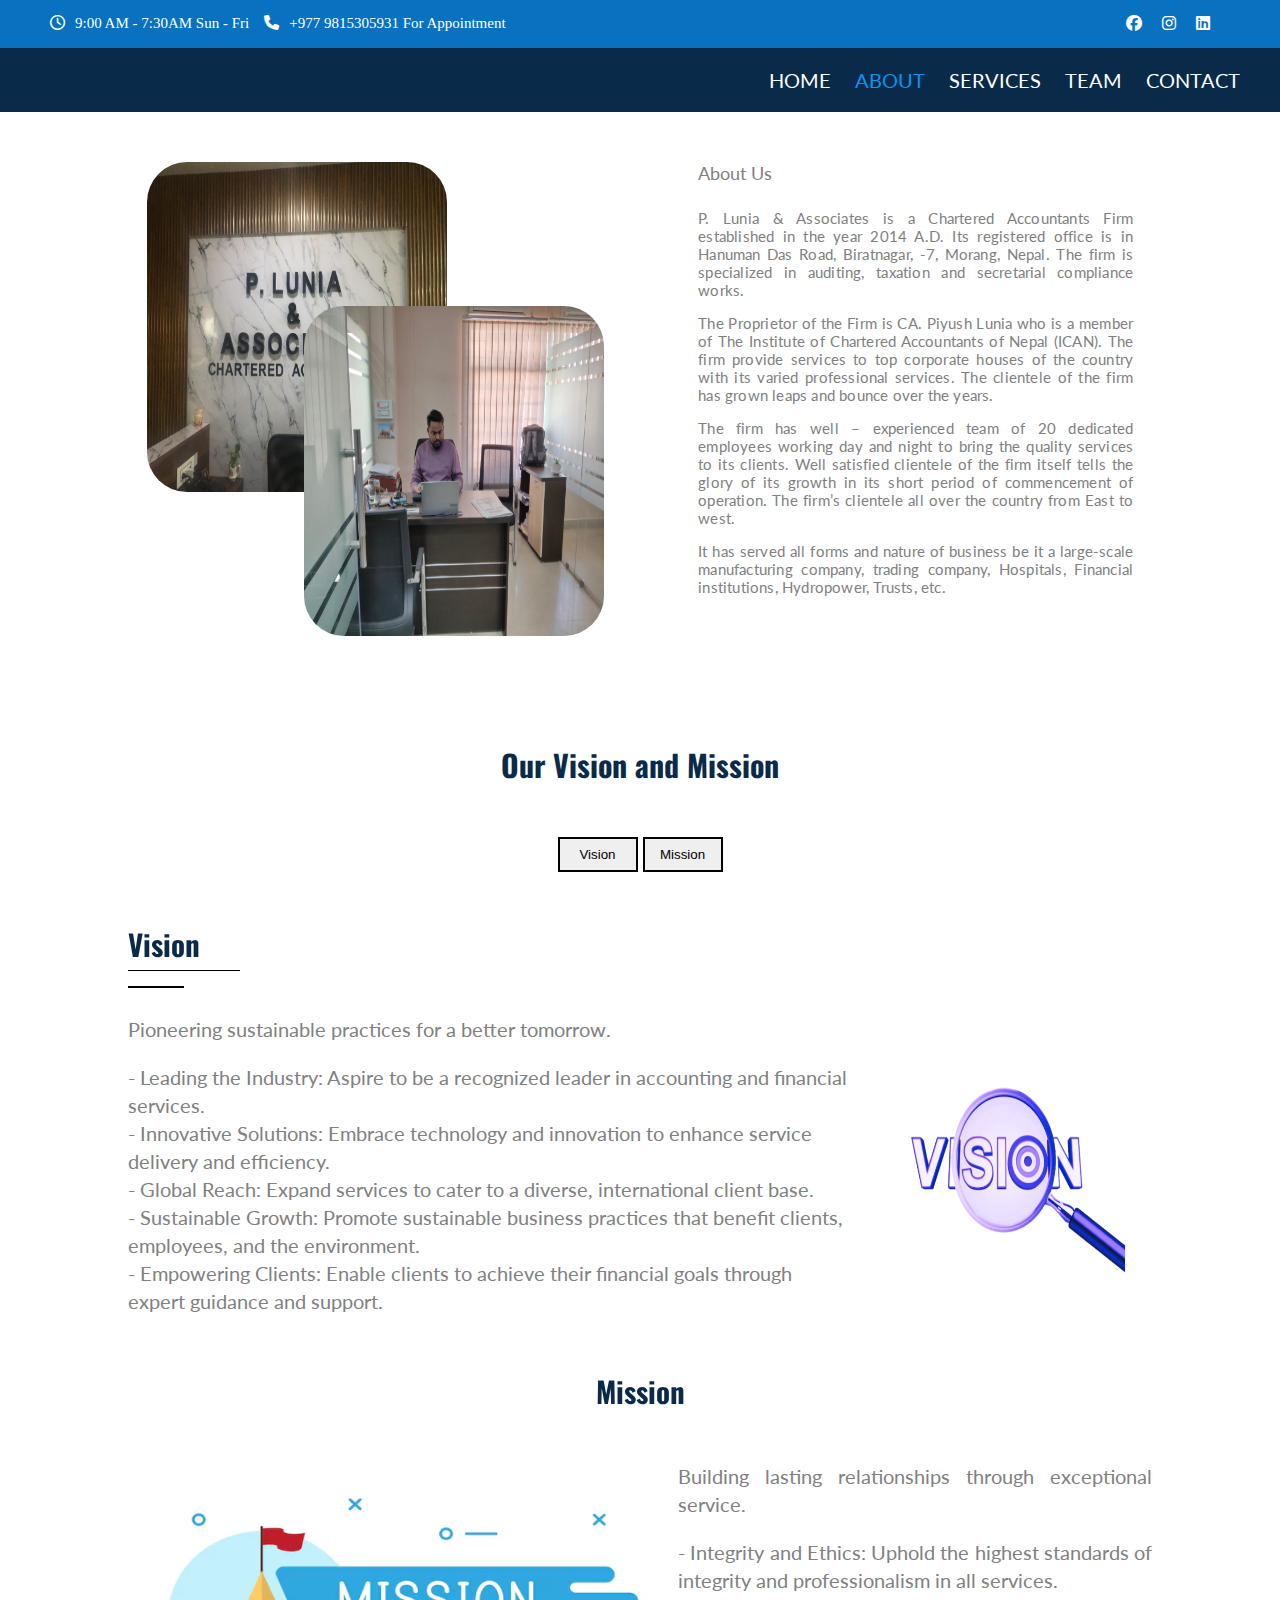
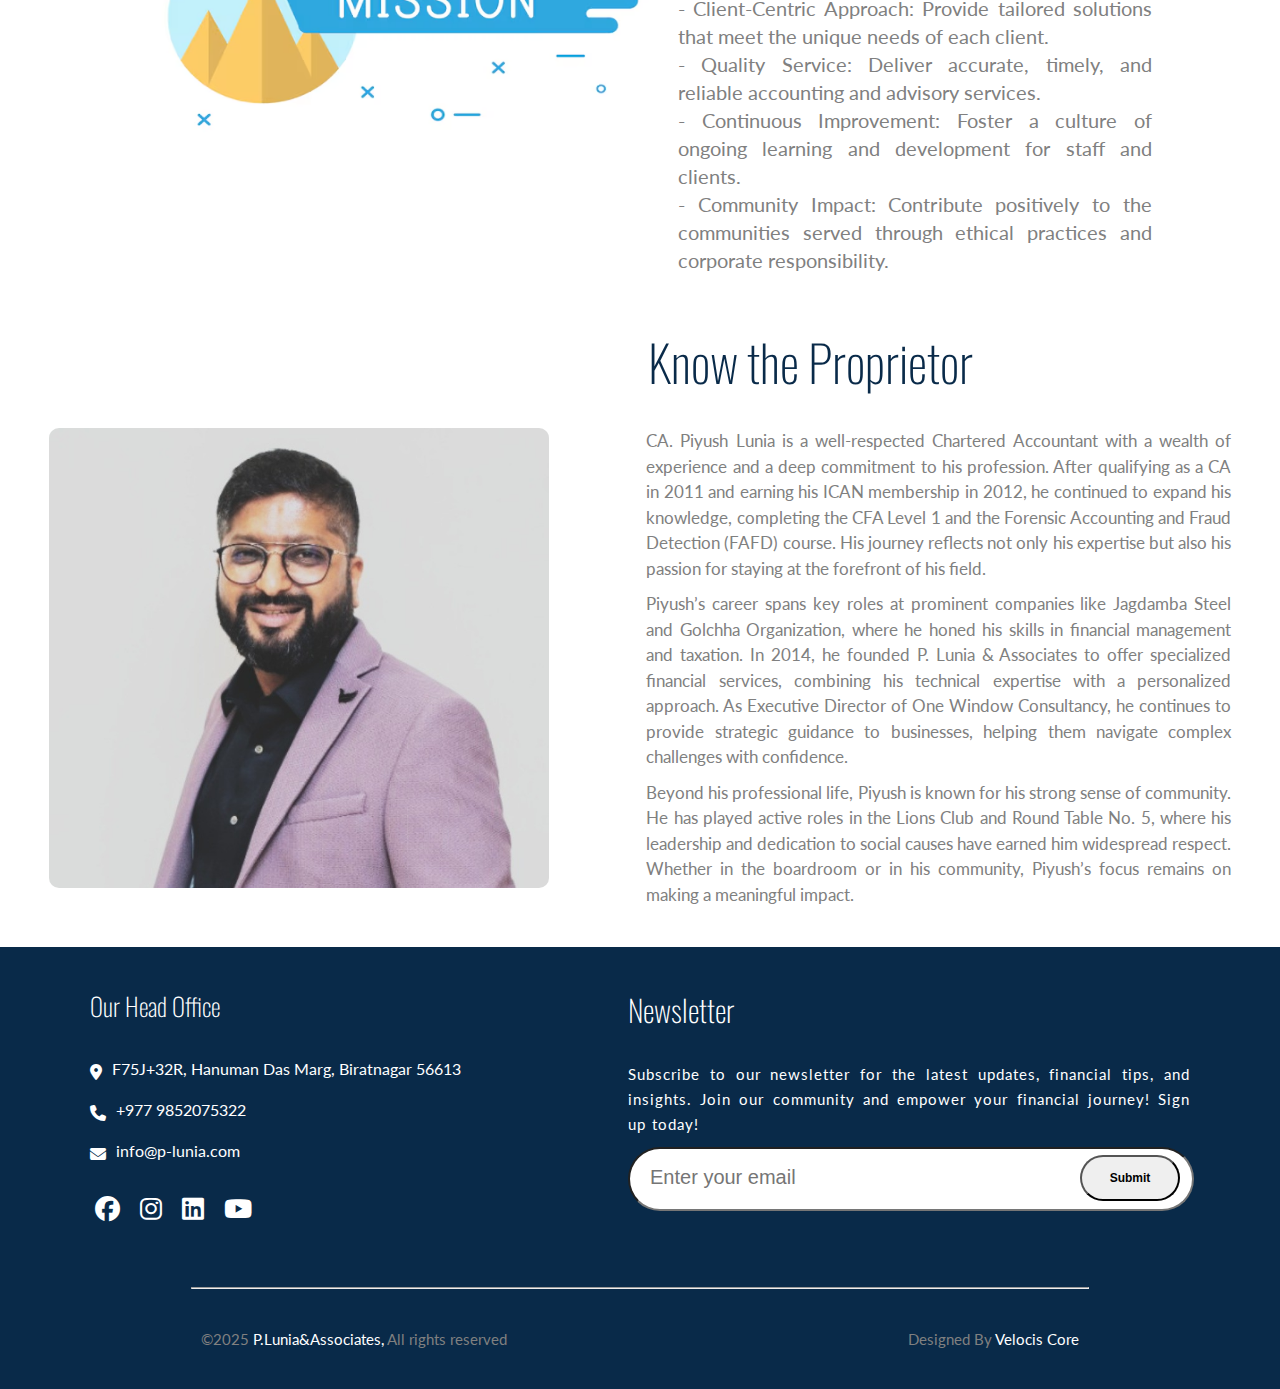
==== commit f2caaa96: "responsive navbar created" ====
--- a/about.html
+++ b/about.html
@@ -41,17 +41,20 @@
     </header>
 
     <!-- navbar -->
-    <nav class="navbar">
-
-        <a href="index.html" class=" hover-link ">HOME</a>
-        <a href="about.html" class="hover-link active">ABOUT</a>
-        <a href="service.html" class="hover-link">SERVICE</a>
-        <a href="team.html" class="hover-link">TEAM</a>
-        <a href="contact.html" class="hover-link">CONTACT</a>
-
-        <a href="#" class="nav-toggle"><i class="fa-solid fa-bars"></i></a>
+    <nav class="navbar" id="myTopnav">
+        <div class="navlink">
+            <a href="index.html">Home</a>
+            <a href="about.html" class="active">About</a>
+            <a href="service.html">Services</a>
+            <a href="team.html">Team</a>
+            <a href="contact.html">Contact</a>
+        </div>
+        <div class="home-bar">
+            <a href="javascript:void(0);" onclick="myFunction()">
+                <i class="fa fa-bars"></i>
+            </a>
+        </div>
     </nav>
-
     <!-- about page -->
     <section class="about">
 
@@ -240,6 +243,17 @@
             <p>Designed By <a href="">Velocis Core</a></p>
         </div>
     </footer>
+    <!-- javascript for navbar -->
+<script>
+    function myFunction() {
+        var x = document.getElementById("myTopnav");
+        if (x.className === "navbar") {
+            x.className += " responsive";
+        } else {
+            x.className = "navbar";
+        }
+    }
+</script>
 </body>
 
 </html>--- a/style.css
+++ b/style.css
@@ -82,26 +82,31 @@
 }
 
 /* MAIN navbar */
-.nav-toggle {
-    display: none;
-}
 
 .navbar {
-    transition: 0.4s;
+    /* display: flex; */
+    /* justify-content: right; */
+
+    background-color: #092a49;
+    padding: 20px;
     position: sticky;
     top: 0;
-    text-align: end;
-    background-color: #092a49;
-    padding: 25px;
-    font-size: 20px;
-
-    a {
-        margin-right: 20px;
-
-    }
-
-    a:hover {
-        color: #0796f3;
+
+
+    .navlink {
+        text-align: right;
+
+        a {
+            font-family: "Lato", serif;
+            margin-right: 20px;
+            font-size: 20px;
+            text-transform: uppercase;
+        }
+
+        .navlink a:hover {
+            color: #0796f3;
+        }
+
     }
 }
 
@@ -386,7 +391,7 @@
 }
 
 /* Services section */
-.service{
+.service {
     margin-bottom: 50px;
 }
 
--- a/media-queries.css
+++ b/media-queries.css
@@ -3,14 +3,45 @@
    .top-header {
       display: none;
    }
-
-   .nav-toggle {
+}
+
+@media (max-width:2440px) and (min-width:1000px) {
+   .home-bar {
+      display: none;
+   }
+}
+
+@media (max-width:1000px) and (min-width:320px) {
+   .navlink a {
+      display: none;
+   }
+
+   .home-bar {
       display: block;
-      margin-right: 30px;
-   }
-
-   .hover-link {
-      display: none;
+      font-size: 30px;
+      text-align: right;
+   }
+
+   .navbar.responsive {
+      position: relative;
+      justify-content: center;
+      position: sticky;
+      top: 0;
+   }
+
+   .navbar.responsive .home-bar {
+      position: absolute;
+      /* display: block; */
+      right: 20px;
+      top: 20px;
+      font-size: 30px;
+   }
+
+   .navbar.responsive .navlink a {
+      display: block;
+      text-align: center;
+      /* width: 100%; */
+      padding: 8px;
    }
 }
 
@@ -49,6 +80,7 @@
    }
 
    .form {
+      
       input {
          font-size: 10px;
       }
@@ -58,6 +90,7 @@
       }
 
       button {
+         
          bottom: 15px;
          width: 70px;
          padding: 8px;
@@ -728,16 +761,19 @@
       /* column-gap: 20px; */
       /* margin: 50px 15px; */
    }
+
    .image-wrapper img {
       width: 250px;
       height: 300px;
    }
+
    .info {
       left: 50px;
       width: 150px;
 
    }
 }
+
 @media (max-width:790px) and (min-width:500px) {
    .team-container {
       display: flex;
@@ -773,6 +809,7 @@
 
    }
 }
+
 @media (max-width:500px) and (min-width:320px) {
    .team-container {
       display: flex;
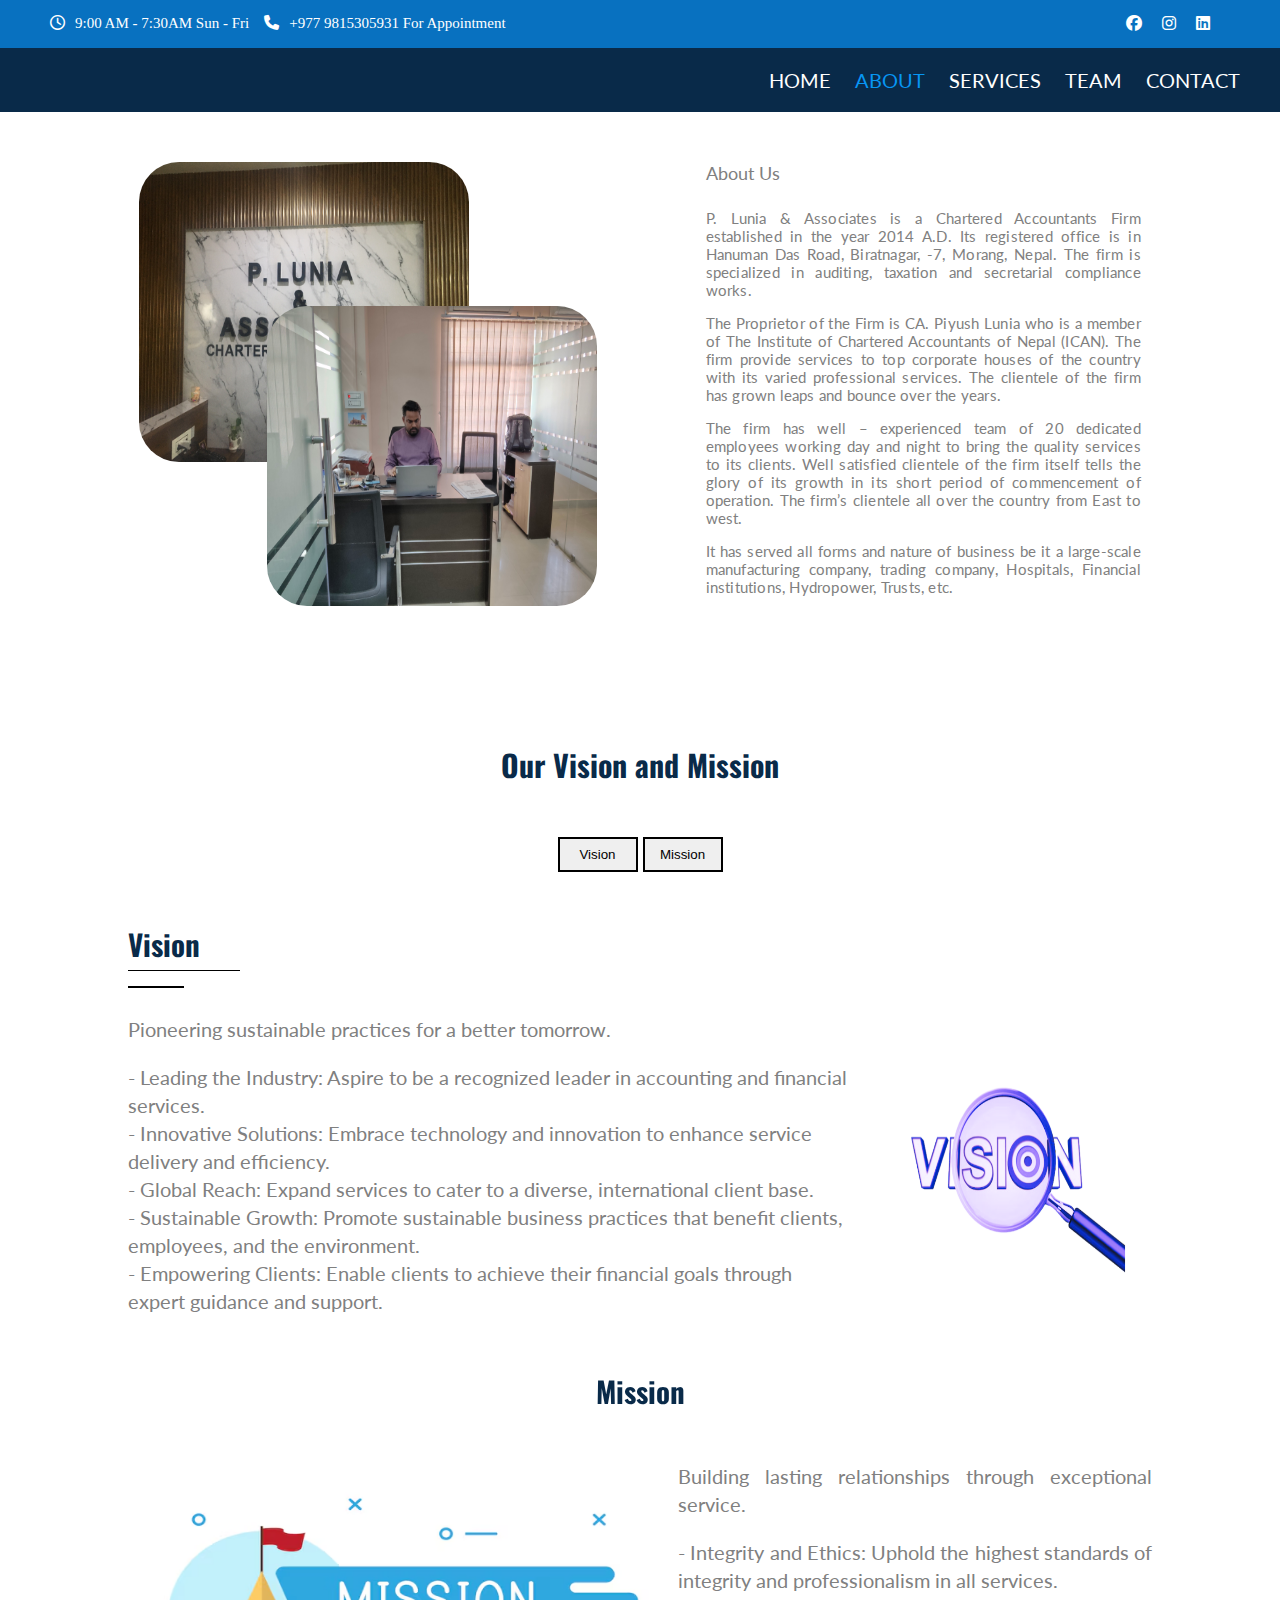
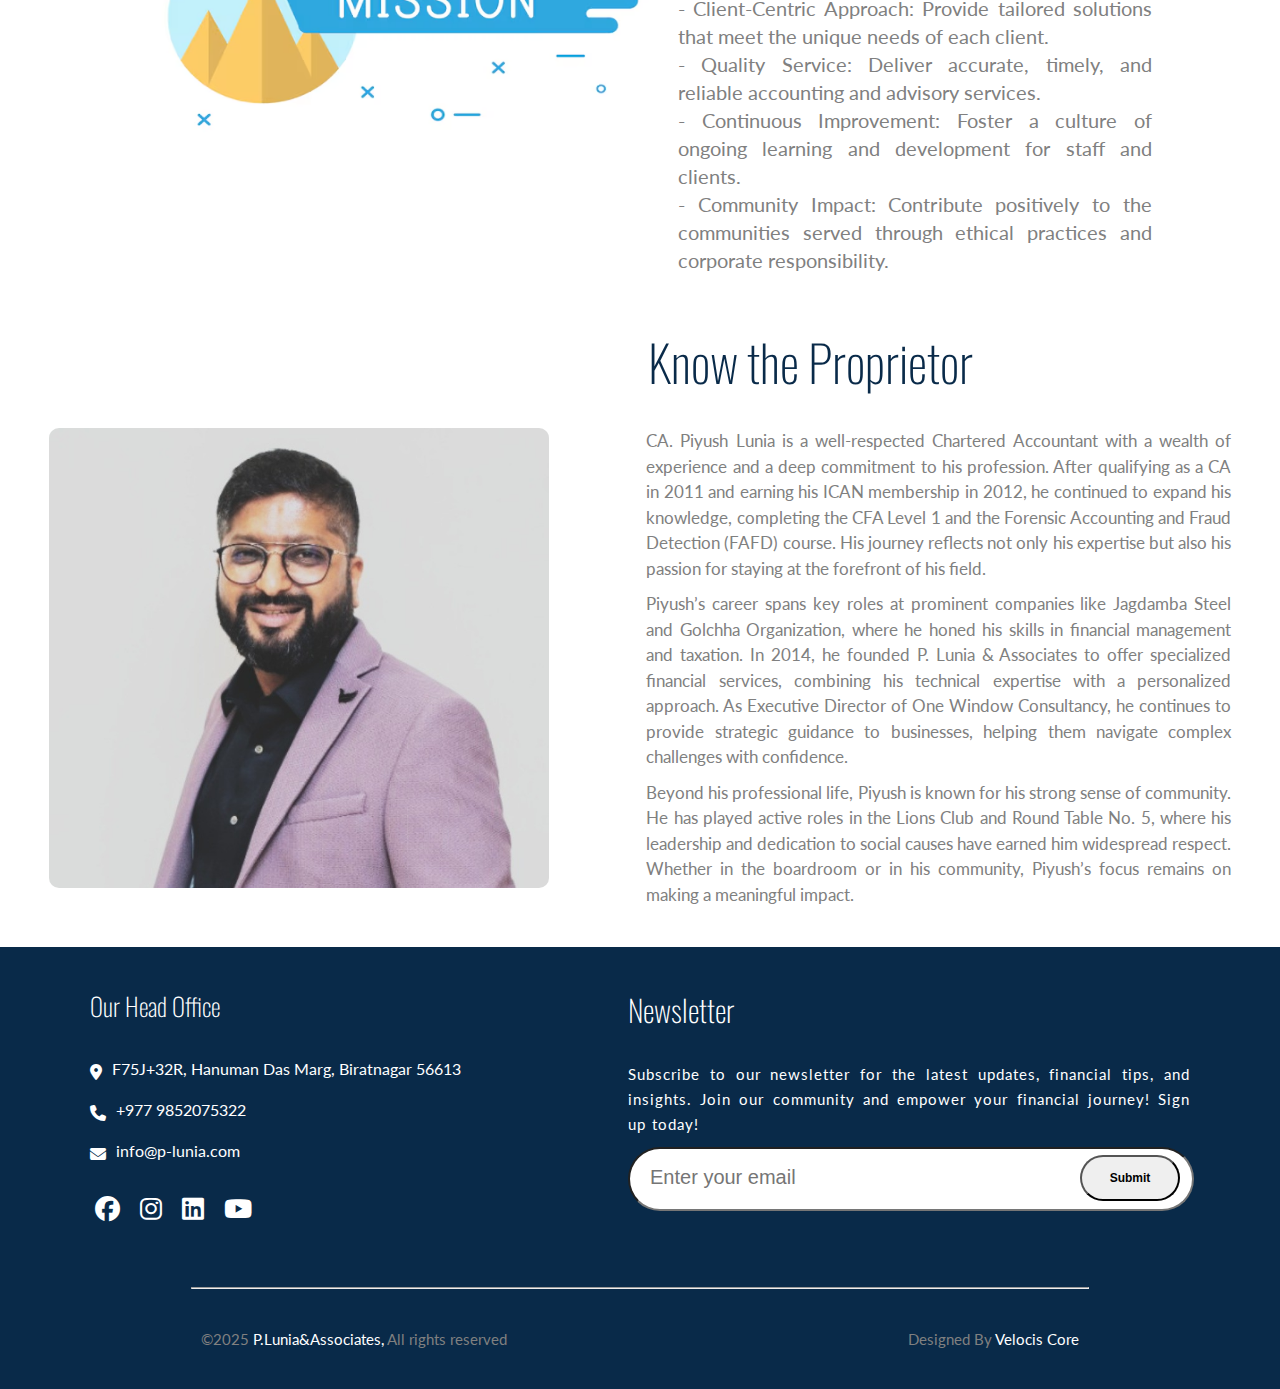
==== commit df2d2192: "about section responsive" ====
--- a/about.html
+++ b/about.html
@@ -133,7 +133,6 @@
         <div class="vision-img">
             <img src="assets/images/about/vision.png" alt="Vision" height="300px" width="300px">
         </div>
-
     </div>
     <!-- Mission -->
     <div class="mission">
--- a/style.css
+++ b/style.css
@@ -393,11 +393,12 @@
 /* Services section */
 .service {
     margin-bottom: 50px;
+    max-width: 1440px;
 }
 
 /* for text */
 .service-text {
-    margin: 2rem 0rem 1rem 9rem;
+    margin: 2rem 0rem 1rem 7rem;
     /* border: 1px solid black; */
 
     p {
@@ -551,7 +552,7 @@
 
 .about-absolute img {
     position: absolute;
-    top: 9rem;
+    top: 9.8rem;
     left: 9.8rem;
     border-radius: 40px;
     height: 350px;
@@ -602,6 +603,7 @@
 .vision-absolute {
     position: relative;
     width: 80%;
+    z-index: -1;
     margin: 50px auto 0px auto;
     font-size: 29px;
     font-weight: 350;
@@ -976,7 +978,7 @@
 
 /* button in home page of service */
 .home-service-button {
-    margin: 2rem 0rem 1rem 9rem;
+    margin: 2rem 0rem 1rem 7rem;
 }
 
 .home-service-button button {
--- a/media-queries.css
+++ b/media-queries.css
@@ -80,7 +80,7 @@
    }
 
    .form {
-      
+
       input {
          font-size: 10px;
       }
@@ -90,7 +90,7 @@
       }
 
       button {
-         
+
          bottom: 15px;
          width: 70px;
          padding: 8px;
@@ -297,12 +297,15 @@
 
    /* image  */
    .about-relative img {
-      width: 300px;
+      width: 330px;
+      height: 300px;
    }
 
    .about-absolute img {
-      height: 330px;
-      width: 300px;
+      height: 300px;
+      width: 330px;
+      top: 9rem;
+      left: 8rem;
    }
 
    /* text */
@@ -323,13 +326,16 @@
       flex-wrap: wrap;
       justify-content: center;
       height: auto;
+      margin: 50px 0px 0px 0px;
+      
    }
 
    /* image container */
-   /* .about-img {
+   .about-img {
       width: 100%;
       height: 620px;
-   } */
+      /* text-align: center; */
+   }
 
    /* image  */
    .about-relative img {
@@ -341,10 +347,14 @@
    .about-absolute img {
       height: 400px;
       width: 470px;
+      left: 14rem;
+      top: 11.5rem;
    }
 
    /* text */
    .about-text {
+      width: 100%;
+      margin: 0px 50px;
       p {
          margin-bottom: 25px;
       }
@@ -372,9 +382,9 @@
 
    /* image  */
    .about-relative img {
-      margin-left: 40px;
+      margin-left: 20px;
       height: 400px;
-      width: 600px;
+      width: 400px;
    }
 
    .about-absolute img {
@@ -401,7 +411,7 @@
    /* text */
    .about-text {
       width: 100%;
-      height: auto;
+      height: fit-content;
       margin: 0px 20px 0px 20px;
 
       .paragraph p {
@@ -482,22 +492,63 @@
 }
 
 @media (max-width:500px) and (min-width:320px) {
+   .about {
+      height: fit-content;
+      width: auto;
+      text-align: justify;
+      /* margin: 0px 10px 0px 10px; */
+   }
+
+   .about-top {
+      margin-top: 0px;
+      height: auto;
+   }
+
+   .about-text {
+      margin: 30px 10px 0px 10px;
+
+   }
+
    .bottom {
       display: none;
    }
 
+   /* .vision-container {
+      margin-top: 50px;
+   } */
+
    .vision-absolute {
-      margin-top: 0px;
-   }
+      margin: 20px 10px 0px 10px;
+
+   }
+
+   .vision {
+      text-align: justify;
+      margin: 40px 10px 0px 10px;
+      width: auto;
+   }
+
+
 
    .vision-img {
       display: none;
    }
 
    /* mission */
+   .mission{
+      margin: 20px 10px 0px 10px;
+      text-align: left;
+   }
    .mission-img img {
       display: none;
    }
+
+   .mission-container {
+      margin: 20px 10px 0px 10px;
+      width: auto;
+
+   }
+
 }
 
 /* about propritor */
@@ -524,18 +575,22 @@
 /* about propritor */
 @media (max-width:990px) and (min-width:500px) {
    .proprietor-container {
-      margin: 0px 30px;
-      flex-wrap: wrap;
+      /* margin: 0px 30px; */
+      flex-wrap: wrap;
+      width: 100%;
    }
 
    .proprietor-img img {
       margin-top: 20px;
       height: 300px;
-      width: 400px;
+      width: 500px;
+      text-align: center;
    }
 
    .proprietor-text {
-      margin: 40px 0px 0px 40px;
+      width: 100%;
+
+      margin: 40px 40px;
 
       p {
          font-size: 16px;
@@ -548,9 +603,15 @@
       display: none;
    }
 
+   .proprietor {
+      margin: 20px 10px 0px 10px;
+      width: auto;
+      text-align: left;
+      font-size: 40px;
+   }
+
    .proprietor-text {
-      margin: 40px 10px 0px 20px;
-
+      margin: 20px 10px 0px 10px;
 
       p {
          font-size: 16px;
@@ -578,9 +639,9 @@
   }
 
 } */
-@media (max-width:450px) and (min-width:320px) {
+@media (max-width:600px) and (min-width:320px) {
    .service-text {
-      margin: 20px 0px 20px 50px;
+      margin: 20px 0px 20px 10px;
 
       p {
          font-size: 15px;
@@ -588,10 +649,17 @@
       }
 
       h2 {
-         margin-left: 10px;
+         margin-left: 20px;
          font-size: 25px;
          font-weight: 150;
 
+      }
+      /* .card-container {
+      column-gap: 0px;
+     } */
+      .card {
+         /* height: auto; */
+         width: 500%;
       }
 
    }
@@ -677,7 +745,7 @@
 
    .map {
       margin-left: 0px;
-      width: 100%;
+      width: 100%; 
    }
 
    .text {
@@ -736,7 +804,7 @@
       width: 450px;
    }
 }
-
+ 
 /* team section */
 /* @media (max-width:1400px) and (min-width:1000px) {
    .image-wrapper img {
@@ -755,8 +823,7 @@
 
 @media (max-width:1000px) and (min-width:790px) {
    .team-container {
-      display: flex;
-      flex-wrap: wrap;
+
       margin: 0px 10px 50px 10px;
       /* column-gap: 20px; */
       /* margin: 50px 15px; */
@@ -776,8 +843,7 @@
 
 @media (max-width:790px) and (min-width:500px) {
    .team-container {
-      display: flex;
-      flex-wrap: wrap;
+
       /* column-gap: 20px; */
       /* margin: 50px 10px; */
    }
@@ -812,8 +878,7 @@
 
 @media (max-width:500px) and (min-width:320px) {
    .team-container {
-      display: flex;
-      flex-wrap: wrap;
+
       /* column-gap: 20px; */
       /* margin: 50px 5px; */
    }
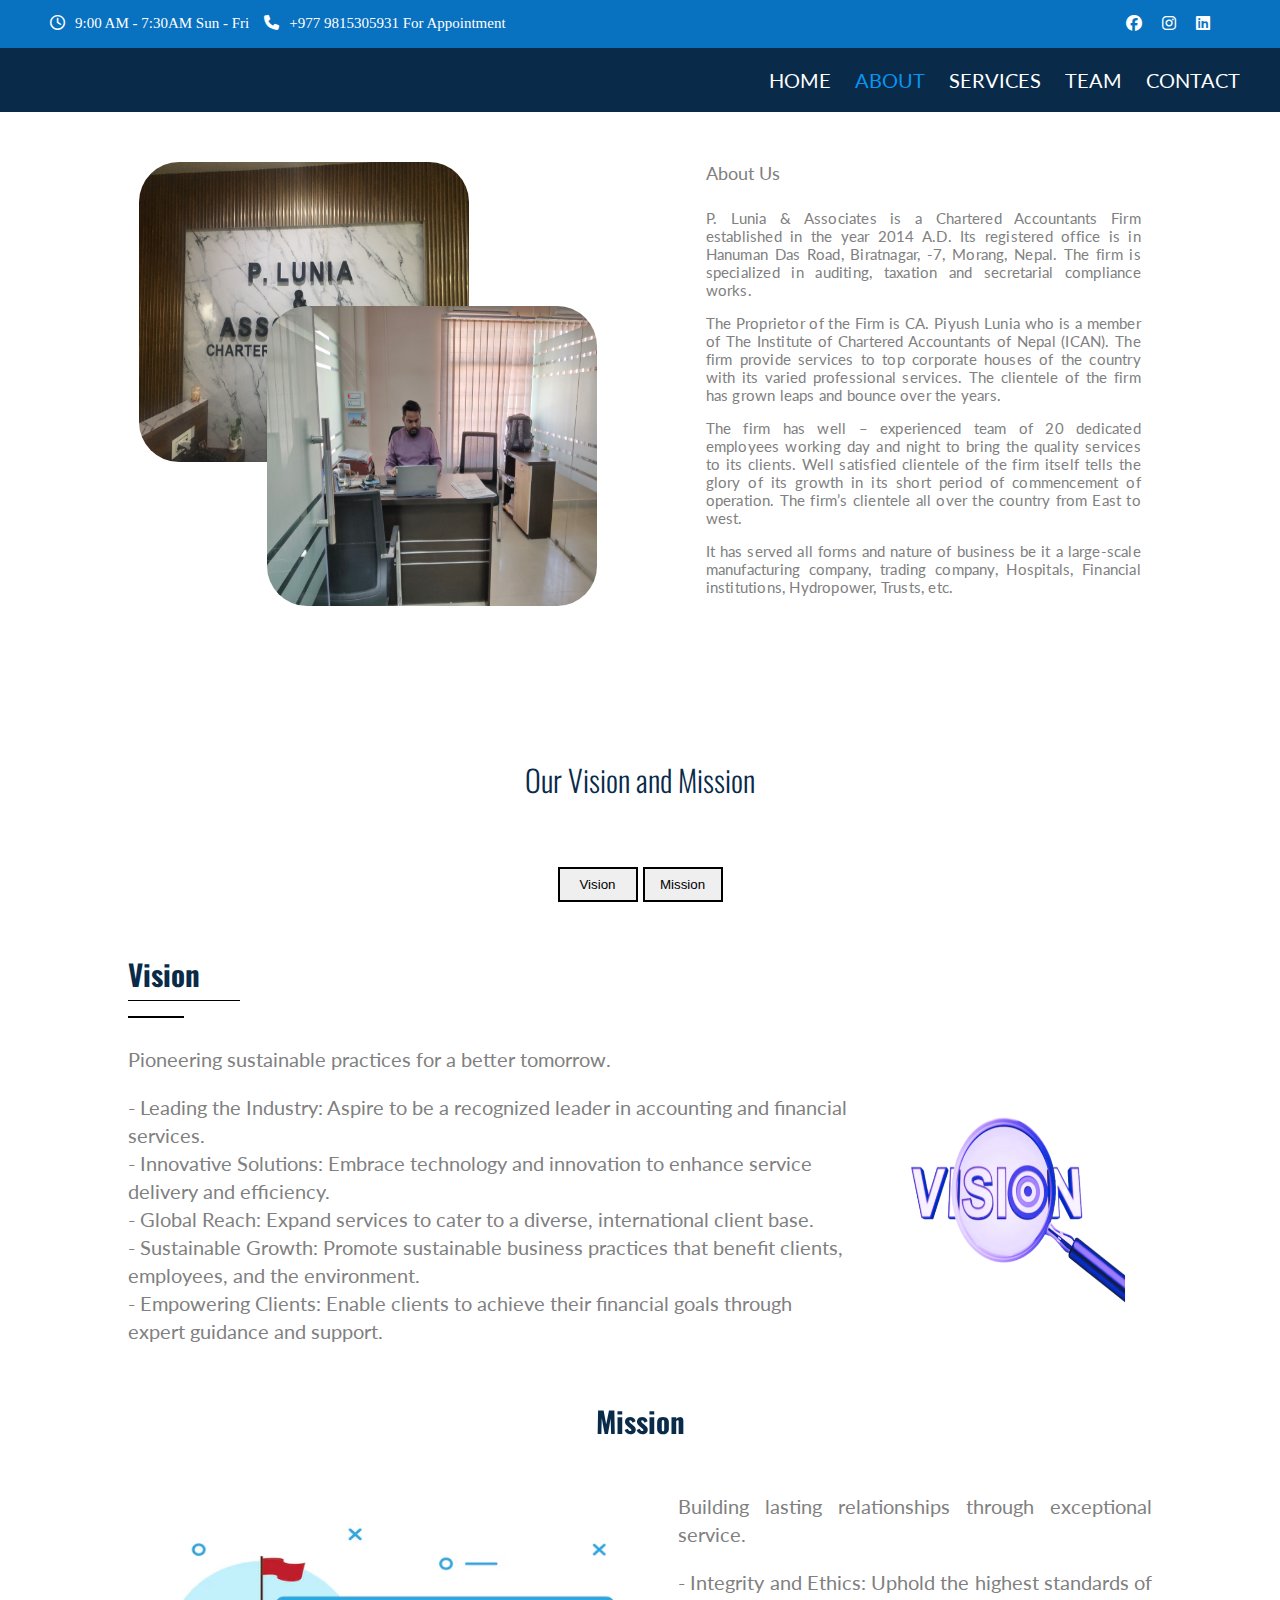
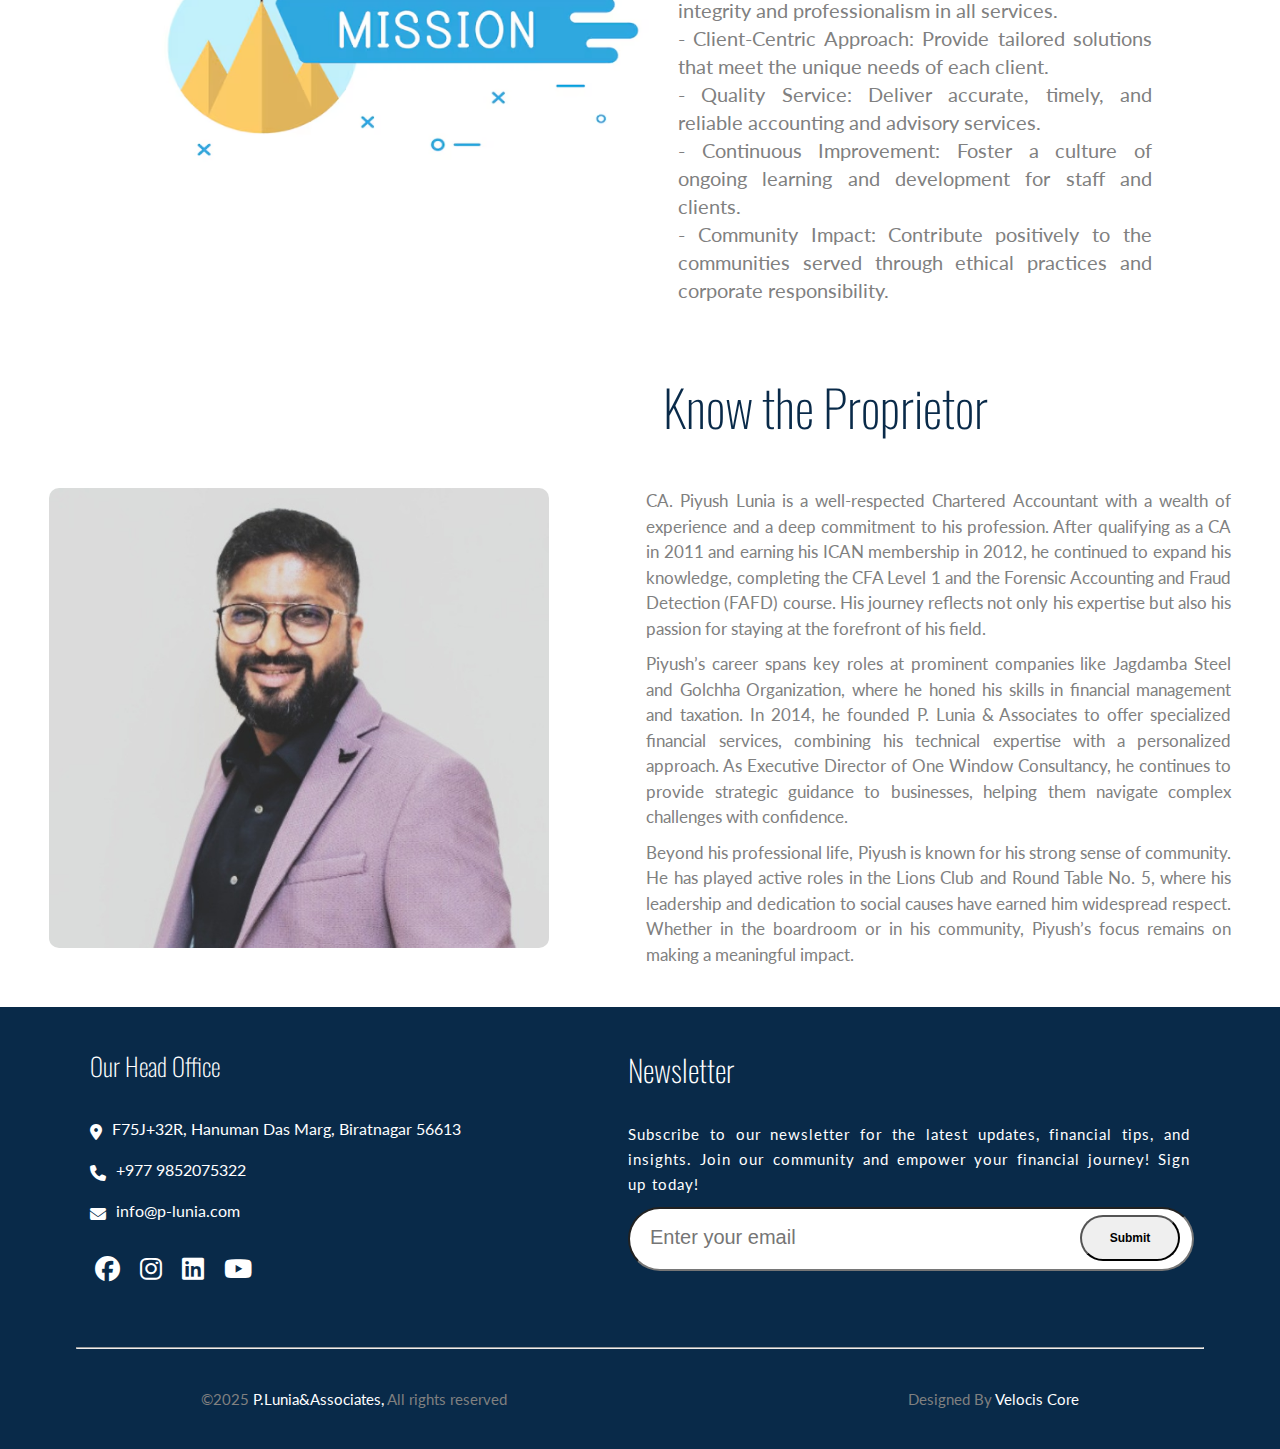
==== commit 8ca01228: "service section change from flex to grid" ====
--- a/about.html
+++ b/about.html
@@ -57,7 +57,6 @@
     </nav>
     <!-- about page -->
     <section class="about">
-
         <div class="about-top">
             <div class="about-img">
                 <div class="about-relative">
--- a/style.css
+++ b/style.css
@@ -84,17 +84,15 @@
 /* MAIN navbar */
 
 .navbar {
-    /* display: flex; */
-    /* justify-content: right; */
-
+    display: flex;
+    justify-content: right;
     background-color: #092a49;
     padding: 20px;
     position: sticky;
     top: 0;
 
-
     .navlink {
-        text-align: right;
+        /* text-align: right; */
 
         a {
             font-family: "Lato", serif;
@@ -387,69 +385,38 @@
     color: #22405c;
     height: .1px;
     justify-self: center;
-    width: 70%;
-}
-
-/* Services section */
+    width: 88%;
+}
+
+.service-container {
+    max-width: 1400px;
+    padding: 50px;
+    margin: 0 auto;
+}
+
+h2 {
+    padding: 15px;
+    font-family: "Oswald", sans-serif;
+    font-weight: 300;
+}
+
 .service {
-    margin-bottom: 50px;
-    max-width: 1440px;
-}
-
-/* for text */
-.service-text {
-    margin: 2rem 0rem 1rem 7rem;
-    /* border: 1px solid black; */
-
-    p {
-        font-size: 18px;
-
-    }
-
-    h2 {
-        margin-left: 55px;
-
-        font-size: 40px;
-        font-weight: 150;
-
-    }
-
-}
-
-/*main card container */
-.card-container {
-    display: flex;
+    display: grid;
+    justify-items: center;
     justify-content: center;
-    /* width: 100%; */
-    flex-wrap: wrap;
-    gap: 40px 40px;
-}
-
-/* single card container */
-.card {
-    height: auto;
-    width: 275px;
-    border: 1px solid #e5e5e5;
-
-    /* text written inside the card */
-    .card1 {
-        padding: 36px;
-        text-align: center;
-        /* margin-bottom: 15px; */
-
-        h2 {
-            font-size: 27px;
-            font-weight: 200;
-            margin: 10px 0px;
-
-        }
-
-        p {
-            font-size: 18.5px;
-            line-height: 25px;
-        }
-    }
-
+    grid-template-columns: repeat(4, 1fr);
+    gap: 20px;
+}
+
+.card1 {
+    padding: 25px;
+    border: 2px solid rgba(128, 128, 128, 0.19);
+    text-align: center;
+    transition: box-shadow 0.3s ease-in-out;
+}
+
+.card1:hover {
+    box-shadow: 1px 1px 10px rgba(128, 128, 128, 0.429);
 }
 
 /* hovering the card */
@@ -461,7 +428,7 @@
 
 /* team section */
 .team-container {
-    width: 100%;
+    /* width: 100%; */
     margin: 50px 0px 50px 0px;
 
 }
@@ -741,14 +708,13 @@
 
 /* home slider */
 /* slider image */
-/* .slider {
+.slider,
+.slider-home {
     position: relative;
     width: 100%;
-
 }
 
 .slider-img img {
-    position: relative;
     height: 680px;
     width: 100%;
     object-fit: cover;
@@ -758,122 +724,71 @@
     content: "";
     position: absolute;
     top: 0;
+    height: 680px;
     left: 0;
     right: 0;
     bottom: 0;
     background: #092a49b9;
-
-} */
+}
 
 /* Next & previous buttons */
-/* .prev,
+.prev,
 .next {
     cursor: pointer;
     position: absolute;
-    top: 50%;
-    width: auto;
+    bottom: 5px;
     padding: 20px;
-    margin-top: -22px;
     color: white;
     font-weight: bold;
     font-size: 18px;
-    transition: 0.6s ease;
+    transition: 5s ease;
     border-radius: 0 3px 3px 0;
     user-select: none;
-} */
-
-/* Position the "next button" to the right */
-/* .next {
+}
+
+.next {
     color: #0796fe;
     right: 0;
-    top: 47.2rem;
     background-color: #092a49;
-    border-radius: 3px 0 0 3px;
-} */
-
-/* .prev {
+    border-radius: 3px;
+}
+
+.prev {
     color: #0796fe;
-    left: 92%;
-    top: 47.2rem;
+    right: 3rem;
     background-color: #092a49;
-    border-radius: 3px 0 0 3px;
-} */
-
-/* On hover, add a black background color with a little bit see-through */
-/* .prev:hover,
+    border-radius: 3px;
+}
+
+.prev:hover,
 .next:hover {
     background-color: #0796fe;
     color: white;
-} */
+}
 
 /* text 1*/
-/* .slidertext1 {
+.slidertext {
     text-align: center;
+    position: absolute;
+    top: 40%;
+    left: 0;
+    right: 0;
+    max-width: 100%;
+    padding: 1rem;
+    display: flex;
+    flex-direction: column;
+    justify-content: center;
+    align-items: center;
 
     h2 {
-        position: absolute;
-        top: 14rem;
-        left: 27.2rem;
         font-size: 44px;
         font-weight: 200;
-        width: 40%;
-
     }
 
     p {
-        position: absolute;
-        top: 23rem;
-        left: 24rem;
-        width: 48%;
         font-size: 20px;
     }
-} */
-
-/* text2 */
-/* .slidertext2 {
-    text-align: center;
-
-    h2 {
-        position: absolute;
-        top: 16rem;
-        left: 27.2rem;
-        font-size: 44px;
-        font-weight: 200;
-        width: 40%;
-
-    }
-
-    p {
-        position: absolute;
-        top: 21rem;
-        left: 24rem;
-        width: 48%;
-        font-size: 20px;
-    }
-} */
-
-/* slider text3 */
-/* .slidertext3 {
-    text-align: center;
-
-    h2 {
-        position: absolute;
-        top: 16rem;
-        left: 27.2rem;
-        font-size: 44px;
-        font-weight: 200;
-        width: 40%;
-
-    }
-
-    p {
-        position: absolute;
-        top: 21rem;
-        left: 24rem;
-        width: 48%;
-        font-size: 20px;
-    }
-} */
+}
 
 /* Home card */
 .home-card {
@@ -1021,6 +936,7 @@
         padding: 20px;
         height: 110px;
         width: 110px;
+        object-fit: cover;
         /* background-color: #0796fe; */
     }
 }--- a/media-queries.css
+++ b/media-queries.css
@@ -154,7 +154,7 @@
 
       img {
          height: 300px;
-         width: 350px;
+         width: 500px;
       }
    }
 
@@ -180,7 +180,7 @@
 
 
 
-@media (max-width: 768px) and (min-width: 320px) {
+@media (max-width: 768px) and (min-width: 375px) {
 
    /* home card  */
    .home-card {
@@ -197,9 +197,58 @@
    .homefeature-image {
       width: 90%;
 
+      /* padding: 0px 0px 0px 40px; */
       img {
-         height: 150px;
-         width: 200px;
+         height: 250px;
+         width: 300px;
+         margin: 0px;
+      }
+   }
+
+   /* icon added in our features */
+   /* single icon */
+   /* .features-icon{
+      text-align: center;
+   } */
+   .staff {
+      gap: 10px;
+      width: 200px;
+
+      i {
+         font-size: 20px;
+      }
+
+      div {
+         p {
+            font-size: 15px;
+         }
+      }
+   }
+
+}
+
+@media (max-width: 375px) and (min-width: 320px) {
+
+   /* home card  */
+   .home-card {
+      /* display: flex; */
+      flex-wrap: wrap;
+   }
+
+   /* why choose us */
+   .card-choose {
+      flex-wrap: wrap;
+   }
+
+   /* image */
+   .homefeature-image {
+      width: 90%;
+
+      /* padding: 0px 0px 0px 40px; */
+      img {
+         height: 250px;
+         width: 280px;
+         margin: 0px;
       }
    }
 
@@ -327,7 +376,7 @@
       justify-content: center;
       height: auto;
       margin: 50px 0px 0px 0px;
-      
+
    }
 
    /* image container */
@@ -355,6 +404,7 @@
    .about-text {
       width: 100%;
       margin: 0px 50px;
+
       p {
          margin-bottom: 25px;
       }
@@ -371,6 +421,7 @@
       width: 85%;
       height: auto;
       justify-content: normal;
+      row-gap: 20px;
    }
 
    /* image container */
@@ -478,6 +529,7 @@
 
    .mission-img {
       align-self: center;
+      order: 2;
    }
 
    .mission-img img {
@@ -535,10 +587,11 @@
    }
 
    /* mission */
-   .mission{
+   .mission {
       margin: 20px 10px 0px 10px;
       text-align: left;
    }
+
    .mission-img img {
       display: none;
    }
@@ -578,6 +631,10 @@
       /* margin: 0px 30px; */
       flex-wrap: wrap;
       width: 100%;
+   }
+
+   .proprietor-img {
+      order: 2;
    }
 
    .proprietor-img img {
@@ -620,54 +677,22 @@
 }
 
 /* service */
-/* @media (max-width:1024px) and (min-width:768px){
-   .service-text {
-      margin: 50px auto 30px auto;
-  
-      p {
-          font-size: 15px;
-  
-      }
-  
-      h2 {
-          margin-left: 50px;
-          font-size: 25px;
-          font-weight: 150;
-  
-      }
-  
-  }
-
-} */
-@media (max-width:600px) and (min-width:320px) {
-   .service-text {
-      margin: 20px 0px 20px 10px;
-
-      p {
-         font-size: 15px;
-
-      }
-
-      h2 {
-         margin-left: 20px;
-         font-size: 25px;
-         font-weight: 150;
-
-      }
-      /* .card-container {
-      column-gap: 0px;
-     } */
-      .card {
-         /* height: auto; */
-         width: 500%;
-      }
-
-   }
-
-   /* .home-service-button{
-      text-align: left;
-     } */
-
+@media (max-width: 1024px) {
+   .service {
+      grid-template-columns: repeat(3, 1fr);
+   }
+}
+
+@media (max-width: 768px) {
+   .service {
+      grid-template-columns: repeat(2, 1fr);
+   }
+}
+
+@media (max-width: 600px) {
+   .service {
+      grid-template-columns: 1fr;
+   }
 }
 
 /* contact */
@@ -745,7 +770,7 @@
 
    .map {
       margin-left: 0px;
-      width: 100%; 
+      width: 100%;
    }
 
    .text {
@@ -804,7 +829,7 @@
       width: 450px;
    }
 }
- 
+
 /* team section */
 /* @media (max-width:1400px) and (min-width:1000px) {
    .image-wrapper img {
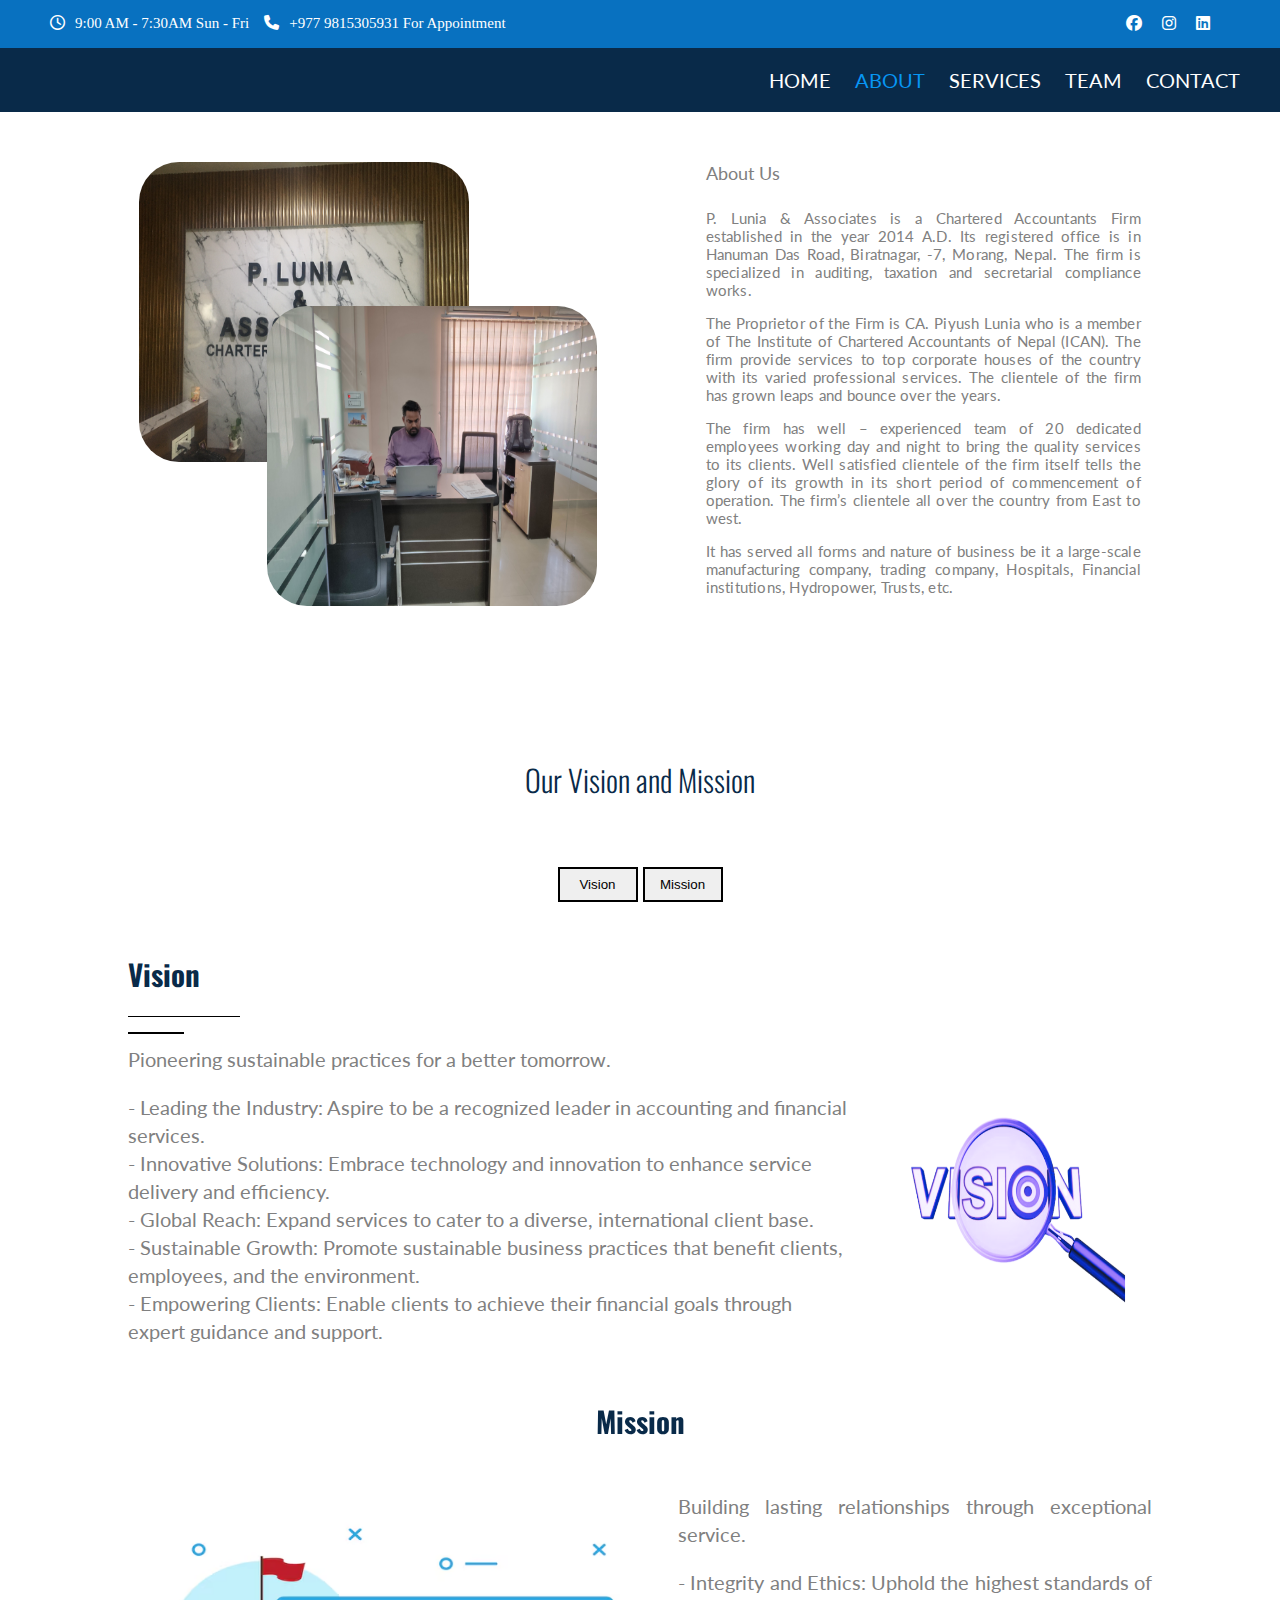
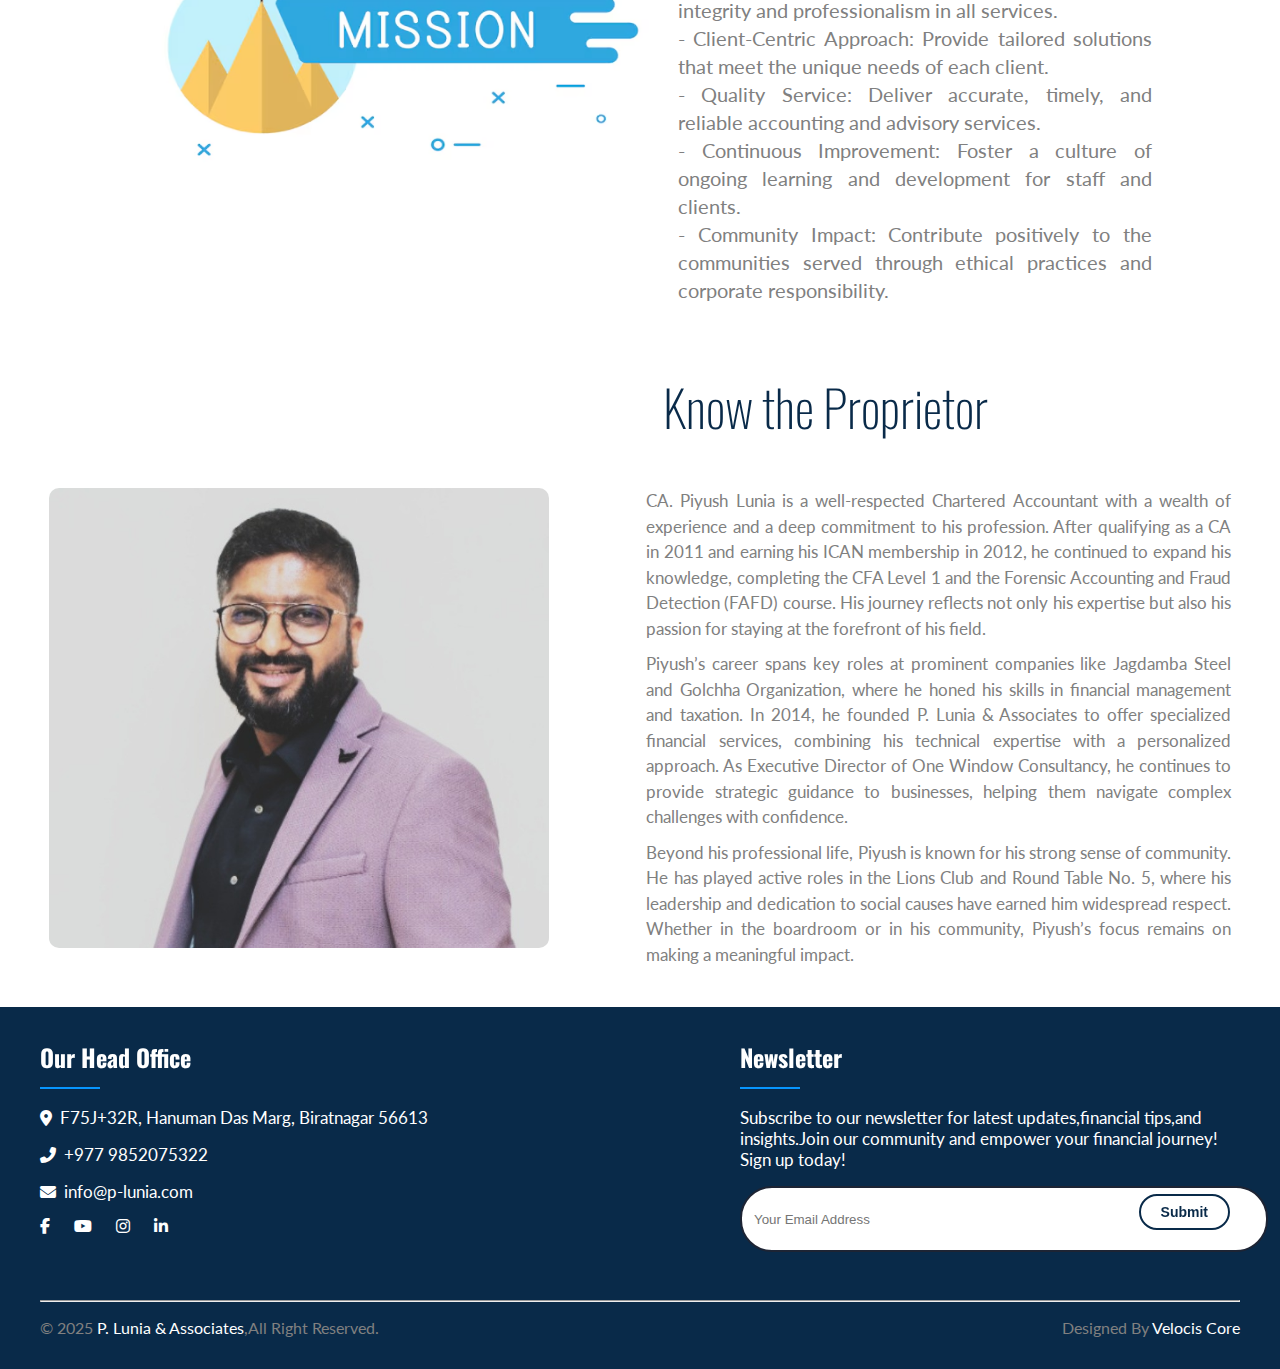
==== commit 558000ec: "New footer section added" ====
--- a/about.html
+++ b/about.html
@@ -197,50 +197,45 @@
 
 
     </div>
-
-    <!-- footer -->
-    <footer>
-        <div class="main-footer">
-            <div class="head">
-                <h3 style="color: white;">Our Head Office</h3>
-                <div>
-                    <i class="fa-solid fa-location-dot"></i>
-                    <p style="color: white;"> F75J+32R, Hanuman Das Marg, Biratnagar 56613 </p>
-                </div>
-                <div>
-                    <i class="fa-solid fa-phone"></i>
-                    <p style="color: white;">+977 9852075322</p>
-                </div>
-                <div>
-                    <i class="fa-solid fa-envelope"></i>
-                    <p style="color: white;">info@p-lunia.com</p>
-                </div>
-                <div class="footer-icon">
-                    <a href=""><i class="fa-brands fa-facebook"></i></a>
-                    <a href=""><i class="fa-brands fa-instagram"></i></a>
-                    <a href=""><i class="fa-brands fa-linkedin"></i></a>
-                    <a href=""><i class="fa-brands fa-youtube"></i></a>
-                </div>
-            </div>
-
-            <div class="newsletter">
-                <h3 style="color: white;">Newsletter</h3>
-                <p style="color: white;">Subscribe to our newsletter for the latest updates, financial tips, and
-                    insights. Join our community
-                    and empower your financial journey! Sign up today!</p>
-                <div class="form">
-                    <input type="email" name="email" placeholder="Enter your email">
-                    <button type="submit">Submit</button>
-                </div>
-            </div>
-
-        </div>
-        <hr>
-        <div class="footer">
-            <p>&copy;2025 <a href="">P.Lunia&Associates,</a> All rights reserved</p>
-            <p>Designed By <a href="">Velocis Core</a></p>
-        </div>
-    </footer>
+        <!-- footer -->
+        <footer>
+            <div class="footer-wraper">
+                <div class="footer-container">
+                    <div class="left-side">
+                        <h3>Our Head Office</h3>
+                        <p>
+                            <i class="fa fa-map-marker-alt"></i>F75J+32R, Hanuman Das
+                            Marg, Biratnagar 56613
+                        </p>
+                        <p>
+                            <i class="fa fa-phone-alt"></i>+977 9852075322
+                        </p>
+                        <p><i class="fa fa-envelope"></i>info@p-lunia.com</p>
+                        <div class="footer-social">
+                            <a href="#"><i class="fab fa-facebook-f"></i></a>
+                            <a href="#"><i class="fab fa-youtube"></i></a>
+                            <a href="#"><i class="fab fa-instagram"></i></a>
+                            <a href="#"><i class="fab fa-linkedin-in"></i></a>
+                        </div>
+    
+                    </div>
+                    <div class="right-side">
+                        <h3>Newsletter</h3>
+                        <p>Subscribe to our newsletter for latest updates,financial tips,and insights.Join our community and
+                            empower your financial journey! Sign up today!</p>
+                        <div class="form">
+                            <input class="form-control" placeholder="Your Email Address">
+                            <button class="btn">Submit</button>
+                        </div>
+                    </div>
+                </div>
+                <hr>
+                <div class="bottom-footer">
+                    <p>© 2025 <a href="index.html"> P. Lunia & Associates</a>,All Right Reserved.</p>
+                    <p> Designed By <a href="https://www.velociscore.com/">Velocis Core</a></p>
+                </div>
+            </div>
+        </footer>
     <!-- javascript for navbar -->
 <script>
     function myFunction() {
--- a/style.css
+++ b/style.css
@@ -258,134 +258,126 @@
 }
 
 /* footer */
+
+/* footer */
+.footer-wraper {
+    max-width: 1200px;
+    margin: 0 auto;
+}
+
 footer {
+    padding: 2rem;
     background-color: #092a49;
-    color: white;
-}
-
-.main-footer {
-
-    display: flex;
-    /* width: 100%; */
-    justify-content: space-around;
-    padding: 40px;
-    margin: 0px 50px;
-}
-
-/* our head office */
-.head {
+    color: #ffffff;
+}
+
+hr {
+    margin: 1rem 0;
+}
+
+.footer-container {
+    max-width: 1400px;
     width: 100%;
-    color: white;
+    display: flex;
+    justify-content: space-between;
+    flex-wrap: wrap;
+}
+
+.footer-container h3::after {
+    position: absolute;
+    content: "";
+    width: 60px;
+    height: 2px;
+    top: 3rem;
+    left: 0;
+    background: #0796fe;
+}
+
+.left-side {
+    flex: 3 1 400px;
 
     h3 {
-        font-weight: lighter;
-        font-size: 25px;
-        margin-bottom: 30px;
-
-    }
-
-    div {
+        position: relative;
+        font-size: 1.5rem;
+        margin-bottom: 2rem;
+        color: #ffffff;
+    }
+
+    p {
+        font-size: 1.05rem;
+        margin-bottom: 1rem;
+        color: #ffffff;
+    }
+
+    i {
+        font-size: 1rem;
+        margin-right: 0.5rem;
+    }
+
+    .footer-social {
         display: flex;
-        margin-bottom: 10px;
-
-        i {
-            margin: 10px 10px 5px 0px;
-        }
-
-        p {
-            margin: 5px 5px 5px 0px;
-        }
-    }
-}
-
-.footer-icon a {
-    font-size: 25px;
-    margin: 10px 5px;
-}
-
-.footer-icon a:hover {
-    color: #0796f3;
-}
-
-/* News letter */
-.newsletter {
-    /* width: 50%; */
-
+        justify-content: flex-start;
+        gap: 1rem;
+        margin-bottom: 3rem;
+    }
+}
+
+.right-side {
+    flex: 1 1 400px;
 
     h3 {
-        font-weight: lighter;
-        font-size: 30px;
-        font-weight: lighter;
-        margin-bottom: 30px;
-
+        position: relative;
+        font-size: 1.5rem;
+        margin-bottom: 2rem;
+        color: #ffffff;
     }
 
     p {
-        font-size: 15px;
-        letter-spacing: 1px;
-        word-spacing: 1px;
-        text-align: justify;
-        line-height: 25px;
-    }
-}
-
-/* form */
-
-.form {
-    position: relative;
-
-
-    input {
-        margin-top: 10px;
-        height: 60px;
+        font-size: 1.05rem;
+        margin-bottom: 1rem;
         width: 100%;
-        border-radius: 40px;
-    }
-
-    input::placeholder {
-        padding: 20px;
-        font-size: 20px;
-    }
-
-    button {
+        color: #ffffff;
+    }
+
+    .form {
+        position: relative;
+        width: 100%;
+    }
+
+    .form-control {
+        width: 100%;
+        height: 50px;
+        border: 2px solid #1d2434;
+        border-radius: 2rem;
+        padding: 0.375rem 0.75rem;
+    }
+
+    .btn {
         position: absolute;
+        top: 8px;
         right: 10px;
-        bottom: 10px;
-        cursor: pointer;
-        width: 100px;
-        padding: 14px;
-        border-radius: 40px;
-        font-size: 12px;
-        font-weight: bold;
-    }
-
-
-}
-
-button:hover {
-    color: #0796f3;
-    background-color: #092a49;
-}
-
-/* down footer */
-.footer {
-    display: flex;
-    height: 100px;
-    justify-content: space-around;
+        padding: 8px 20px;
+        font-size: 14px;
+        font-weight: 600;
+        color: #092a49;
+        background: none;
+        border-radius: 2rem;
+        border: 2px solid #092a49;
+        transition: 0.3s;
+    }
+}
+
+.bottom-footer {
+    width: 100%;
+    display: flex;
+    justify-content: space-between;
     align-items: center;
-    flex-wrap: wrap;
-    font-size: 15px;
-
-    p a:hover {
-        color: #0796f3;
-    }
-}
-
-hr {
-    color: #22405c;
-    height: .1px;
-    justify-self: center;
-    width: 88%;
+    color: #999999;
+
+    a:hover {
+        color: #0796fe;
+        transition: .5s;
+    }
 }
 
 .service-container {
@@ -712,6 +704,7 @@
 .slider-home {
     position: relative;
     width: 100%;
+    z-index: -1;
 }
 
 .slider-img img {
--- a/media-queries.css
+++ b/media-queries.css
@@ -46,65 +46,6 @@
 }
 
 /* home slider */
-
-/* footer */
-
-@media (max-width:991px) and (min-width:500px) {
-   .main-footer {
-      display: flex;
-      flex-direction: column;
-   }
-
-   .head {
-      width: 100%;
-   }
-
-   .newsletter {
-      width: 100%;
-   }
-}
-
-@media (max-width:500px) and (min-width:320px) {
-   .main-footer {
-      margin: 0px 5px;
-      display: flex;
-      flex-direction: column;
-   }
-
-   .head {
-      width: 100%;
-   }
-
-   .newsletter {
-      width: 100%;
-   }
-
-   .form {
-
-      input {
-         font-size: 10px;
-      }
-
-      input::placeholder {
-         font-size: 12px;
-      }
-
-      button {
-
-         bottom: 15px;
-         width: 70px;
-         padding: 8px;
-      }
-
-
-   }
-
-   .footer p {
-      font-size: 10px;
-      font-weight: 500;
-   }
-}
-
 /* home why choose us*/
 @media (max-width: 1415px) and (min-width: 1000px) {
 
